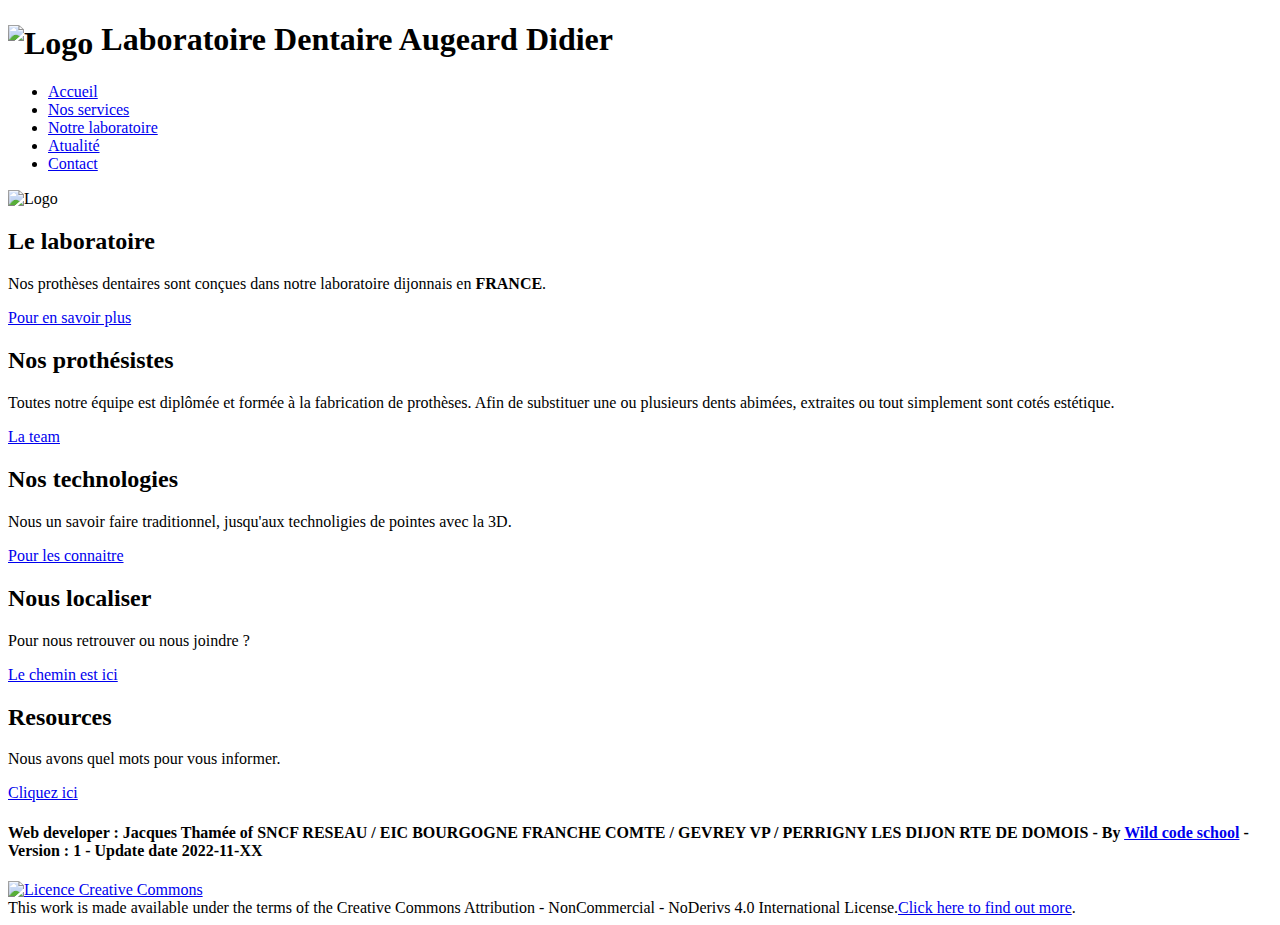
==== index.html @ 4c421ecf "first page index" ====
<!DOCTYPE html>
<html dir="ltr" lang="fr">
<!-- Ouverture de la balise head // Contenu NON visible par les internautes -->

<head>
    <meta charset="utf-8" />
    <meta http-equiv="X-UA-Compatible" content="IE=edge">
    <meta name="viewport" content="width=device-width" initial-scale=1.0">
    <meta name="description" content="Une description de la page..." />
    <meta name="author" content="Jacques THAMEE">
    <meta name="copyright" content="© CC BY-NC-ND 4.0">
    <!-- Titre de la page -->
    <title>Page d'accueil du Laboratoire Dentaire Augeard Didier</title>
    <!-- importer le CSS -->
    <link href="style.css" rel="stylesheet" type="text/css" />
    <link rel="icon" type="image/x-icon" href="./image/favicon.ico">



</head>

<body>
    <header>



        <div class="page">

            <div class="header">
                <h1 class="header-title"><img style="vertical-align: middle" src="./image/iconedentaire.svg" alt="Logo"
                        width="40" /> Laboratoire Dentaire Augeard Didier</h1>
                <div id="menu-button" class="close"></div>
            </div>
            <nav id="menu">

                <ul class="ulheader">
                    <li class="liheader"><a href="index.html">Accueil</a></li>
                    <li class="liheader"><a href="services.html">Nos services</a></li>
                    <li class="liheader"><a href="laboratoire.html">Notre laboratoire</a></li>
                    <li class="liheader"><a href="actu.html">Atualité</a></li>
                    <li class="liheader"><a href="contact.html">Contact</a></li>
                </ul>
        </div>

        </nav>

        <img class="imgheader" style="vertical-align: middle" src="./image/dentier360.gif" alt="Logo"
        width="400" />
    </header>

<section>

    <div class="container">
        <!--Boite : début-->
        <div class="box">
            <span></span>
            <div class="content">
                <h2>Le laboratoire</h2>
                <p>Nos prothèses dentaires sont conçues dans notre laboratoire dijonnais en <strong>FRANCE</strong>.
                </p>
                <a href="#">Pour en savoir plus</a>
            </div>
        </div>
        <!--Boite : fin-->

        <!--Boite : début-->

        <div class="box">
            <span></span>
            <div class="content">
                <h2>Nos prothésistes</h2>
                <p>Toutes notre équipe est diplômée et formée à la fabrication de prothèses. Afin de substituer une ou plusieurs dents abimées, extraites ou tout simplement sont cotés estétique. </p>
                <a href="#">La team</a>
            </div>
        </div>
        <!--Boite : fin-->

        <!--Boite : début-->
        <div class="box">
            <span></span>
            <div class="content">
                <h2>Nos technologies</h2>
                <p>Nous un savoir faire traditionnel, jusqu'aux technoligies de pointes avec la 3D.</p>
                <a href="#">Pour les connaitre</a>


            </div>
        </div>
        <!--Boite : début-->
        <div class="box">
            <span></span>
            <div class="content">
                <h2>Nous localiser</h2>
                <p>Pour nous retrouver ou nous joindre ?</p>
                <a href="#">Le chemin est ici</a>
            </div>
        </div>
        <!--Boite : fin-->

        <!--Boite : début-->
        <div class="box">
            <span></span>
            <div class="content">
                <h2>Resources</h2>
                <p>Nous avons quel mots pour vous informer.</p>
                <a href="#">Cliquez ici</a>
            </div>
        </div>
        <!--Boite : fin-->

    </section>

        <!-- Pied de page -->
        <footer>
            <h4>Web developer : Jacques Thamée of SNCF RESEAU / EIC BOURGOGNE FRANCHE COMTE / GEVREY VP / PERRIGNY LES
                DIJON
                RTE DE DOMOIS - By <a class="link" href="https://www.wildcodeschool.com/" target="_blank"
                    title="Nouvelle fenêtre">Wild code school</a> - Version : 1 - Update date 2022-11-XX</h4>

            <a rel="license" href="http://creativecommons.org/licenses/by-nc-nd/4.0/"><img
                    alt="Licence Creative Commons" style="border-width:0" width="40"
                    src="https://i.creativecommons.org/l/by-nc-nd/4.0/88x31.png" /></a><br>This work is made available
            under
            the terms of the Creative Commons Attribution - NonCommercial - NoDerivs 4.0 International License.<a
                class="link" linrel="license" href="http://creativecommons.org/licenses/by-nc-nd/4.0/" target="_blank"
                title="Nouvelle fenêtre">Click here to find out more</a>.
        </footer>

        <script src="script.js"></script>

</body>

</html>
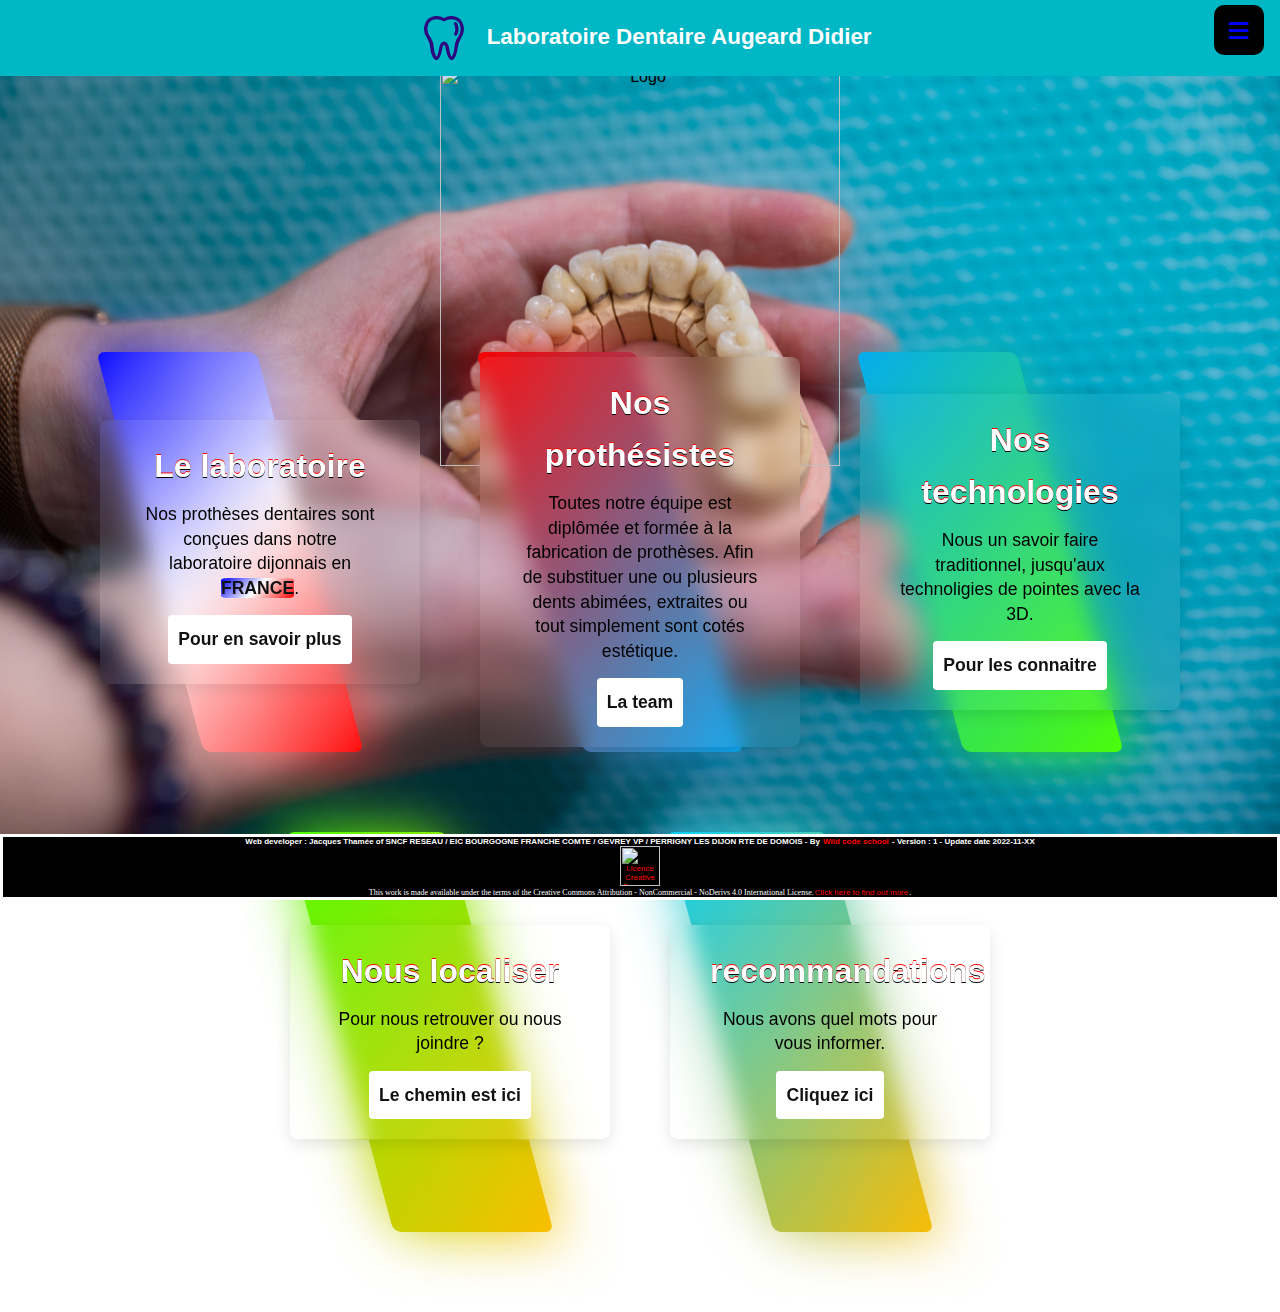
==== commit 145f5966: "202211301200" ====
--- a/index.html
+++ b/index.html
@@ -1,12 +1,11 @@
-<!DOCTYPE html>
 <html dir="ltr" lang="fr">
 <!-- Ouverture de la balise head // Contenu NON visible par les internautes -->
 
 <head>
     <meta charset="utf-8" />
     <meta http-equiv="X-UA-Compatible" content="IE=edge">
-    <meta name="viewport" content="width=device-width" initial-scale=1.0">
-    <meta name="description" content="Une description de la page..." />
+    <meta name="viewport" content="width=device-width initial-scale=1.0">
+    <meta name="description" content="Le laboratoire Dentaire Augeard Didier vous souhaite la bienvenue" />
     <meta name="author" content="Jacques THAMEE">
     <meta name="copyright" content="© CC BY-NC-ND 4.0">
     <!-- Titre de la page -->
@@ -19,7 +18,7 @@
 
 </head>
 
-<body>
+<body class="bodyindex">
     <header>
 
 
@@ -35,98 +34,100 @@
 
                 <ul class="ulheader">
                     <li class="liheader"><a href="index.html">Accueil</a></li>
-                    <li class="liheader"><a href="services.html">Nos services</a></li>
                     <li class="liheader"><a href="laboratoire.html">Notre laboratoire</a></li>
-                    <li class="liheader"><a href="actu.html">Atualité</a></li>
-                    <li class="liheader"><a href="contact.html">Contact</a></li>
+                    <li class="liheader"><a href="team.html">Notre équipe</a></li>
+                    <li class="liheader"><a href="technologies.html">Nos technologies</a></li>
+                    <li class="liheader"><a href="localiser.html">Nos localiser</a></li>
+                    <li class="liheader"><a href="recommandations.html">Nos recommandations</a></li>
                 </ul>
         </div>
 
         </nav>
 
-        <img class="imgheader" style="vertical-align: middle" src="./image/dentier360.gif" alt="Logo"
-        width="400" />
+        <img class="imgheader" style="vertical-align: middle" src="./image/dentier360.gif" alt="Logo" width="400" />
     </header>
 
-<section>
+    <section>
 
-    <div class="container">
-        <!--Boite : début-->
-        <div class="box">
-            <span></span>
-            <div class="content">
-                <h2>Le laboratoire</h2>
-                <p>Nos prothèses dentaires sont conçues dans notre laboratoire dijonnais en <strong>FRANCE</strong>.
-                </p>
-                <a href="#">Pour en savoir plus</a>
+        <div class="container">
+            <!--Boite : début-->
+            <div class="box">
+                <span></span>
+                <div class="content">
+                    <h2>Le laboratoire</h2>
+                    <p>Nos prothèses dentaires sont conçues dans notre laboratoire dijonnais en <strong>FRANCE</strong>.
+                    </p>
+                    <a href="laboratoire.html">Pour en savoir plus</a>
+                </div>
             </div>
-        </div>
-        <!--Boite : fin-->
+            <!--Boite : fin-->
 
-        <!--Boite : début-->
+            <!--Boite : début-->
 
-        <div class="box">
-            <span></span>
-            <div class="content">
-                <h2>Nos prothésistes</h2>
-                <p>Toutes notre équipe est diplômée et formée à la fabrication de prothèses. Afin de substituer une ou plusieurs dents abimées, extraites ou tout simplement sont cotés estétique. </p>
-                <a href="#">La team</a>
+            <div class="box">
+                <span></span>
+                <div class="content">
+                    <h2>Nos prothésistes</h2>
+                    <p>Toutes notre équipe est diplômée et formée à la fabrication de prothèses. Afin de substituer une
+                        ou plusieurs dents abimées, extraites ou tout simplement sont cotés estétique. </p>
+                    <a href="team.html">La team</a>
+                </div>
             </div>
-        </div>
-        <!--Boite : fin-->
+            <!--Boite : fin-->
 
-        <!--Boite : début-->
-        <div class="box">
-            <span></span>
-            <div class="content">
-                <h2>Nos technologies</h2>
-                <p>Nous un savoir faire traditionnel, jusqu'aux technoligies de pointes avec la 3D.</p>
-                <a href="#">Pour les connaitre</a>
+            <!--Boite : début-->
+            <div class="box">
+                <span></span>
+                <div class="content">
+                    <h2>Nos technologies</h2>
+                    <p>Nous un savoir faire traditionnel, jusqu'aux technoligies de pointes avec la 3D.</p>
+                    <a href="technologies.html">Pour les connaitre</a>
 
 
+                </div>
             </div>
-        </div>
-        <!--Boite : début-->
-        <div class="box">
-            <span></span>
-            <div class="content">
-                <h2>Nous localiser</h2>
-                <p>Pour nous retrouver ou nous joindre ?</p>
-                <a href="#">Le chemin est ici</a>
+            <!--Boite : début-->
+            <div class="box">
+                <span></span>
+                <div class="content">
+                    <h2>Nous localiser</h2>
+                    <p>Pour nous retrouver ou nous joindre ?</p>
+                    <a href="localiser.html">Le chemin est ici</a>
+                </div>
             </div>
-        </div>
-        <!--Boite : fin-->
+            <!--Boite : fin-->
 
-        <!--Boite : début-->
-        <div class="box">
-            <span></span>
-            <div class="content">
-                <h2>Resources</h2>
-                <p>Nous avons quel mots pour vous informer.</p>
-                <a href="#">Cliquez ici</a>
+            <!--Boite : début-->
+            <div class="box">
+                <span></span>
+                <div class="content">
+                    <h2>recommandations</h2>
+                    <p>Nous avons quel mots pour vous informer.</p>
+                    <a href="recommandations.html">Cliquez ici</a>
+                </div>
             </div>
-        </div>
-        <!--Boite : fin-->
+            <!--Boite : fin-->
 
     </section>
 
-        <!-- Pied de page -->
-        <footer>
-            <h4>Web developer : Jacques Thamée of SNCF RESEAU / EIC BOURGOGNE FRANCHE COMTE / GEVREY VP / PERRIGNY LES
-                DIJON
-                RTE DE DOMOIS - By <a class="link" href="https://www.wildcodeschool.com/" target="_blank"
-                    title="Nouvelle fenêtre">Wild code school</a> - Version : 1 - Update date 2022-11-XX</h4>
+    <!-- Pied de page -->
+    <footer>
+        
+        <h4>Web developer : Jacques Thamée of SNCF RESEAU / EIC BOURGOGNE FRANCHE COMTE / GEVREY VP / PERRIGNY LES
+            DIJON
+            RTE DE DOMOIS - By <a class="link" href="https://www.wildcodeschool.com/" target="_blank"
+                title="Nouvelle fenêtre">Wild code school</a> - Version : 1 - Update date 2022-11-XX</h4>
 
-            <a rel="license" href="http://creativecommons.org/licenses/by-nc-nd/4.0/"><img
-                    alt="Licence Creative Commons" style="border-width:0" width="40"
-                    src="https://i.creativecommons.org/l/by-nc-nd/4.0/88x31.png" /></a><br>This work is made available
-            under
-            the terms of the Creative Commons Attribution - NonCommercial - NoDerivs 4.0 International License.<a
-                class="link" linrel="license" href="http://creativecommons.org/licenses/by-nc-nd/4.0/" target="_blank"
-                title="Nouvelle fenêtre">Click here to find out more</a>.
-        </footer>
+        <a rel="license" href="http://creativecommons.org/licenses/by-nc-nd/4.0/"><img alt="Licence Creative Commons"
+                style="border-width:0" width="40"
+                src="https://i.creativecommons.org/l/by-nc-nd/4.0/88x31.png" /></a><br>This work is made available
+        under
+        the terms of the Creative Commons Attribution - NonCommercial - NoDerivs 4.0 International License.<a
+            class="link" linrel="license" href="http://creativecommons.org/licenses/by-nc-nd/4.0/" target="_blank"
+            title="Nouvelle fenêtre">Click here to find out more</a>.
+    </footer>
 
-        <script src="script.js"></script>
+    <script src="script.js"></script>
 
 </body>
 
--- a/style.css
+++ b/style.css
@@ -0,0 +1,1163 @@
+@import url('https://fonts.google.com/specimen/Anybody/about?preview.text=%C3%A9%C3%A8@%C3%A0%C3%AE%C3%AF&preview.text_type=custom');
+
+
+* {
+  margin: 0;
+
+  text-decoration: none;
+  list-style: none;
+  box-sizing: border-box;
+
+  font-family: 'Anybody', sans-serif;
+  text-align: center;
+  position: relative;
+}
+
+/* Variables*/
+:root {
+  --menue: #00b7c5;
+  --ligne: blue;
+  --dark: #112211;
+  --shadow-color: #226655;
+  --texte: #ffffff;
+}
+
+body {
+  display: flex;
+  flex-wrap: wrap;
+  
+}
+
+.bodyindex {
+  margin: 0;
+  padding: 0;
+  background: url(./image/premier.jpg) no-repeat center fixed;
+  -webkit-background-size: cover;
+  /* pour anciens Chrome et Safari */
+  background-size: cover;
+  /* version standardisée */
+}
+
+.bodyteam {
+  margin: 0;
+  padding: 0;
+  background: url(./image/groupe.jpg) no-repeat center fixed;
+  -webkit-background-size: cover;
+  /* pour anciens Chrome et Safari */
+  background-size: cover;
+  /* version standardisée */
+}
+
+.bodylabo {
+  margin: 0;
+  padding: 0;
+  background: url(./image/img7.jpg) no-repeat center fixed;
+  -webkit-background-size: cover;
+  /* pour anciens Chrome et Safari */
+  background-size: cover;
+  /* version standardisée */
+}
+
+.bodyloc {
+  margin: 0;
+  padding: 0;
+  background: url(./image/bat.png) no-repeat center fixed;
+  -webkit-background-size: cover;
+  /* pour anciens Chrome et Safari */
+  background-size: cover;
+  /* version standardisée */
+  align-items: center;
+    justify-content: center;
+}
+
+
+
+
+header {
+  height: 17rem;
+  width: 2000px;
+}
+
+
+.imgheader {
+  position: center;
+  top: 50px;
+}
+
+.socialnetwork {
+  margin: 20px;
+  padding: 0;
+  position: center;
+  display: flex;
+}
+
+/*menue hamgurguer*/
+.header {
+  padding: 0 2rem;
+  position: fixed;
+  width: 100%;
+  background: var(--menue);
+  box-sizing: border-box;
+  border-bottom: 0px solid var(--menue);
+  color: var(--texte);
+  background-size: cover;
+  vertical-align: baseline;
+  z-index: 1;
+}
+
+
+
+/*menue hamgurguer : marge du logo*/
+header img {
+  margin: 1rem;
+}
+
+/*pour le h1*/
+.header-title {
+  line-height: 2rem;
+  font-size: 1.4rem;
+}
+
+/*Menu déroulant*/
+.liheader {
+  height: 2.5rem;
+  /*hauteur de ligne */
+  line-height: 2rem;
+  padding: 0 1rem;
+  border-bottom: 0.1rem solid var(--ligne);
+  /*lignes*/
+  width: 15rem;
+  background: linear-gradient(315deg, rgba(101, 0, 94, 1) 3%, rgba(60, 132, 206, 1) 38%, rgba(48, 238, 226, 1) 68%, rgba(255, 25, 25, 1) 98%);
+  border-radius: 100px;
+}
+
+#menu-button {
+  position: absolute;
+  top: 0.3rem;
+  right: 1rem;
+  width: 50px;
+  height: 50px;
+  overflow: hidden;
+  background: var(--menue);
+  color: red;
+  line-height: 50px;
+  text-align: center;
+  font-size: 40px;
+  cursor: pointer;
+  transition: all .5s;
+  background: #000;
+  border-radius: 10px;
+  z-index: 99999;
+}
+
+#menu-button::after {
+  content: 'X';
+}
+
+#menu-button.close {
+  color: blue;
+  background: #000;
+  z-index: 99999;
+}
+
+#menu-button.close::after {
+  content: '≡';
+}
+
+#menu {
+  transition: transform .5s;
+  position: absolute;
+  width: 100%;
+  max-width: 480px;
+  transform: translateY(-300px);
+  position: fixed;
+  z-index: 999999;
+}
+
+#menu.show-menu {
+  transform: translateY(5px);
+}
+
+/*Fin du menue*/
+
+
+
+h2 {
+  color: white;
+  text-shadow: 0 1px 0 black, 0 -1px 0 red;
+}
+
+h3 {
+  color: var(--texte);
+}
+
+p {
+  color: var(--texte);
+}
+
+li {
+  color: var(--texte);
+}
+
+a {
+  outline: none;
+  text-decoration: none;
+  padding: 2px 1px 0;
+}
+
+a:link {
+  color: red;
+}
+
+a:visited {
+  color: white;
+}
+
+a:focus,
+a:hover {
+  border-bottom: 1px solid;
+}
+
+a:active {
+  color: red;
+}
+
+strong {
+  background: linear-gradient(315deg, red, white, blue);
+  color: #111;
+  border-radius: 10%;
+}
+
+.imgprofil {
+  border-radius: 8px;
+}
+
+
+
+
+/*card*/
+.container {
+  display: flex;
+  /*réparti les cartes*/
+  justify-content: center;
+  align-items: center;
+  flex-wrap: wrap;
+  /*retour à la ligne auto*/
+  padding: 40px 0;
+}
+
+.containerteam {
+  display: flex;
+  /*réparti les cartes*/
+  justify-content: center;
+  align-items: center;
+  flex-wrap: wrap;
+  /*retour à la ligne auto*/
+  padding: 40px 0;
+}
+
+/* si mettre un contenu */
+.content {
+  position: absolute;
+  /* On remet le line-height à sa taille initial */
+  line-height: 1.625;
+  overflow: auto;
+}
+
+.container .box {
+  position: relative;
+  width: 320px;
+  height: 400px;
+  display: flex;
+  justify-content: center;
+  align-items: center;
+  margin: 40px 30px;
+  transition: 0.5s;
+}
+
+.containerteam .box {
+  position: relative;
+  width: 320px;
+  height: 400px;
+  display: flex;
+  justify-content: center;
+  align-items: center;
+  margin: 40px 30px;
+  transition: 0.5s;
+}
+
+.container .box::before {
+  content: ' ';
+  /*bord net*/
+  position: absolute;
+  top: 0;
+  left: 50px;
+  width: 50%;
+  height: 100%;
+  border-radius: 8px;
+  transform: skewX(15deg);
+  transition: 0.5s;
+}
+
+.containerteam .box::before {
+  content: ' ';
+  /*bord net*/
+  position: absolute;
+  top: 0;
+  left: 50px;
+  width: 50%;
+  height: 100%;
+  border-radius: 8px;
+  transform: skewX(15deg);
+  transition: 0.5s;
+}
+
+.container .box::after {
+  content: '';
+  position: absolute;
+  top: 0;
+  left: 50;
+  width: 50%;
+  height: 100%;
+  background: #fff;
+  border-radius: 8px;
+  transform: skewX(15deg);
+  transition: 0.5s;
+  filter: blur(30px);
+}
+
+.containerteam .box::after {
+  content: '';
+  position: absolute;
+  top: 0;
+  left: 50;
+  width: 50%;
+  height: 100%;
+  background: #fff;
+  border-radius: 8px;
+  transform: skewX(15deg);
+  transition: 0.5s;
+  filter: blur(30px);
+}
+
+.container .box:nth-child(1):before,
+.container .box:nth-child(1):after {
+  background: linear-gradient(315deg, red, white, blue)
+}
+
+.container .box:nth-child(2):before,
+.container .box:nth-child(2):after {
+  background: linear-gradient(315deg, #03a9f4, red)
+}
+
+.container .box:nth-child(3):before,
+.container .box:nth-child(3):after {
+  background: linear-gradient(315deg, #4dff03, #03a9f4)
+}
+
+.container .box:nth-child(4):before,
+.container .box:nth-child(4):after {
+  background: linear-gradient(315deg, #ffbc00, #4dff03)
+}
+
+.container .box:nth-child(5):before,
+.container .box:nth-child(5):after {
+  background: linear-gradient(315deg, #ffbc00, #00d0ff)
+}
+
+.container .box:nth-child(6):before,
+.container .box:nth-child(6):after {
+  background: linear-gradient(315deg, #4dff03, #00d0ff)
+}
+
+.container .box:nth-child(7):before,
+.container .box:nth-child(7):after {
+  background: linear-gradient(315deg, #4dff03, #00d0ff)
+}
+
+.containerteam .box:nth-child(1):before,
+.containerteam .box:nth-child(1):after {
+  background: linear-gradient(315deg, red, blue)
+}
+
+.containerteam .box:nth-child(2):before,
+.containerteam .box:nth-child(2):after {
+  background: linear-gradient(315deg, #03a9f4, red)
+}
+
+.containerteam .box:nth-child(3):before,
+.containerteam .box:nth-child(3):after {
+  background: linear-gradient(315deg, #4dff03, #03a9f4)
+}
+
+.containerteam .box:nth-child(4):before,
+.containerteam .box:nth-child(4):after {
+  background: linear-gradient(315deg, #ffbc00, #4dff03)
+}
+
+.containerteam .box:nth-child(5):before,
+.containerteam .box:nth-child(5):after {
+  background: linear-gradient(315deg, #ffbc00, #00d0ff)
+}
+
+.containerteam .box:nth-child(6):before,
+.containerteam .box:nth-child(6):after {
+  background: linear-gradient(315deg, #4dff03, #00d0ff)
+}
+
+.containerteam .box:nth-child(7):before,
+.containerteam .box:nth-child(7):after {
+  background: linear-gradient(315deg, #4dff03, #00d0ff)
+}
+
+.container .box span {
+  display: block;
+  position: absolute;
+  top: 0;
+  left: 0;
+  right: 0;
+  bottom: 0;
+  z-index: 5;
+  pointer-events: none;
+}
+
+.containerteam .box span {
+  display: block;
+  position: absolute;
+  top: 0;
+  left: 0;
+  right: 0;
+  bottom: 0;
+  z-index: 5;
+  pointer-events: none;
+}
+
+.container .box span::before {
+  content: '';
+  position: absolute;
+  top: 0;
+  left: 0;
+  width: 0;
+  height: 0;
+  border-radius: 8px;
+  background: rgba(255, 255, 255, 0.1);
+  backdrop-filter: blur(10px);
+  opacity: 0;
+  transition: 0.1s;
+  animation: animate 2s ease-in-out infinite;
+  box-shadow: 0 5px 15px rgba(0, 0, 0, 0.08)
+}
+
+.containerteam .box span::before {
+  content: '';
+  position: absolute;
+  top: 0;
+  left: 0;
+  width: 0;
+  height: 0;
+  border-radius: 8px;
+  background: rgba(255, 255, 255, 0.1);
+  backdrop-filter: blur(10px);
+  opacity: 0;
+  transition: 0.1s;
+  animation: animate 2s ease-in-out infinite;
+  box-shadow: 0 5px 15px rgba(0, 0, 0, 0.08)
+}
+
+.container .box:hover span::before {
+  top: -50px;
+  left: 50px;
+  width: 100px;
+  height: 100px;
+  opacity: 1;
+}
+
+.containerteam .box:hover span::before {
+  top: -50px;
+  left: 50px;
+  width: 100px;
+  height: 100px;
+  opacity: 1;
+}
+
+.container .box span::after {
+  content: '';
+  position: absolute;
+  bottom: 0;
+  right: 0;
+  width: 100%;
+  height: 100%;
+  border-radius: 8px;
+  background: rgba(255, 255, 255, 0.1);
+  backdrop-filter: blur(10px);
+  opacity: 0;
+  transition: 0.5s;
+  animation: animate 2s ease-in-out infinite;
+  box-shadow: 0 5px 15px rgba(0, 0, 0, 0.08);
+  animation-delay: -1s;
+}
+
+.containerteam .box span::after {
+  content: '';
+  position: absolute;
+  bottom: 0;
+  right: 0;
+  width: 100%;
+  height: 100%;
+  border-radius: 8px;
+  background: rgba(255, 255, 255, 0.1);
+  backdrop-filter: blur(10px);
+  opacity: 0;
+  transition: 0.5s;
+  animation: animate 2s ease-in-out infinite;
+  box-shadow: 0 5px 15px rgba(0, 0, 0, 0.08);
+  animation-delay: -1s;
+}
+
+.container .box:hover span:after {
+  bottom: -50px;
+  right: 50px;
+  width: 100px;
+  height: 100px;
+  opacity: 1;
+}
+
+.containerteam .box:hover span:after {
+  bottom: -50px;
+  right: 50px;
+  width: 100px;
+  height: 100px;
+  opacity: 1;
+}
+
+.container .box .content {
+  position: relative;
+  left: 0;
+  padding: 20px 40px;
+  background: rgba(255, 255, 255, 0.05);
+  backdrop-filter: blur(10px);
+  box-shadow: 0 5px 15px rgba(0, 0, 0, 0.1);
+  border-radius: 8px;
+  z-index: 1;
+  transform: 0.5s;
+  color: #fff;
+}
+
+.containerteam .box .content {
+  position: relative;
+  left: 0;
+  padding: 20px 40px;
+  background: rgba(255, 255, 255, 0.05);
+  backdrop-filter: blur(10px);
+  box-shadow: 0 5px 15px rgba(0, 0, 0, 0.1);
+  border-radius: 8px;
+  z-index: 1;
+  transform: 0.5s;
+  color: #fff;
+}
+
+.container .box:hover .content {
+  left: -25px;
+  padding: 60px 40px;
+}
+
+.containerteam .box:hover .content {
+  left: -25px;
+  padding: 60px 40px;
+}
+
+.container .box .content h2 {
+  font-size: 2em;
+  color: #fff;
+  margin-bottom: 10px;
+  text-shadow: 0 1px 0 black, 0 -1px 0 red;
+  /*bordure autour des lettres*/
+}
+
+.containerteam .box .content h2 {
+  font-size: 2em;
+  color: #fff;
+  margin-bottom: 10px;
+  text-shadow: 0 1px 0 black, 0 -1px 0 red;
+  /*bordure autour des lettres*/
+}
+
+.container .box .content p {
+  font-size: 1.1em;
+  color: black;
+  margin-bottom: 10px;
+  line-height: 1.4em;
+}
+
+.containerteam .box .content p {
+  font-size: 1.1em;
+  color: black;
+  margin-bottom: 10px;
+  line-height: 1.4em;
+}
+
+.container .box .content a {
+  display: inline-block;
+  font-size: 1.1em;
+  color: #111;
+  background: #fff;
+  padding: 10px;
+  border-radius: 4px;
+  text-decoration: none;
+  font-weight: 700;
+  margin-top: 5px;
+}
+
+.containerteam .box .content a {
+  display: inline-block;
+  font-size: 1.1em;
+  color: #111;
+  background: #fff;
+  padding: 10px;
+  border-radius: 4px;
+  text-decoration: none;
+  font-weight: 700;
+  margin-top: 5px;
+}
+
+.container .box .content a:hover {
+  background: #c1d9ff;
+  border: 1px solid #c1d9ff;
+  box-shadow: 0 1px 15px rgba(1, 1, 1, 0.2);
+}
+
+.containerteam .box .content a:hover {
+  background: #c1d9ff;
+  border: 1px solid #c1d9ff;
+  box-shadow: 0 1px 15px rgba(1, 1, 1, 0.2);
+}
+
+/*card fin*/
+/*carousel*/
+
+.containerlabo {
+  padding-top: 5%;
+  padding-bottom: 30%;
+  width: 320px;
+  height: 200%;
+  margin: 100px auto 0 auto;
+  perspective: 1000px;
+}
+
+.carousel {
+  position: absolute;
+  width: 100%;
+  height: 100%;
+  transform-style: preserve-3d;
+  animation: rotate360 30s infinite forwards linear;
+}
+
+.carousel__face {
+  position: absolute;
+  width: 300px;
+  height: 187px;
+  top: 20px;
+  left: 10px;
+  right: 10px;
+  background-size: cover;
+  display: flex;
+}
+
+.carousel__face1 {
+  position: absolute;
+  width: 300px;
+  height: 187px;
+  top: 20px;
+  left: 10px;
+  right: 10px;
+  background-size: cover;
+  display: flex;
+}
+
+span {
+  margin: auto;
+  font-size: 2rem;
+}
+
+.carousel__face:nth-child(1) {
+  background-image: url("./image/img1.jpg");
+  transform: rotateY(0deg) translateZ(430px);
+}
+
+.carousel__face:nth-child(2) {
+  background-image: url("./image/img2.jpg");
+  transform: rotateY(40deg) translateZ(430px);
+}
+
+.carousel__face:nth-child(3) {
+  background-image: url("./image/premier.jpg");
+  transform: rotateY(80deg) translateZ(430px);
+}
+
+.carousel__face:nth-child(4) {
+  background-image: url("./image/img4.jpg");
+  transform: rotateY(120deg) translateZ(430px);
+}
+
+.carousel__face:nth-child(5) {
+  background-image: url("./image/img5.jpg");
+  transform: rotateY(160deg) translateZ(430px);
+}
+
+.carousel__face:nth-child(6) {
+  background-image: url("./image/img6.jpg");
+  transform: rotateY(200deg) translateZ(430px);
+}
+
+.carousel__face:nth-child(7) {
+  background-image: url("./image/img7.jpg");
+  transform: rotateY(240deg) translateZ(430px);
+}
+
+.carousel__face:nth-child(8) {
+  background-image: url("./image/img8.jpg");
+  transform: rotateY(280deg) translateZ(430px);
+}
+
+/*
+.carousel__face:nth-child(9) {
+  background-image: url("./image/img9.jpg");
+  transform: rotateY(320deg) translateZ(430px);
+}
+*/
+
+.carousel__face1:nth-child(1) {
+  background-image: url("./image/tec.jpg");
+  transform: rotateY(0deg) translateZ(430px);
+}
+
+.carousel__face1:nth-child(2) {
+  background-image: url("./image/tec-2.jpg");
+  transform: rotateY(40deg) translateZ(430px);
+}
+
+.carousel__face1:nth-child(3) {
+  background-image: url("./image/tec-3.jpg");
+  transform: rotateY(80deg) translateZ(430px);
+}
+
+.carousel__face1:nth-child(4) {
+  background-image: url("./image/tec-4.jpg");
+  transform: rotateY(120deg) translateZ(430px);
+}
+
+.carousel__face1:nth-child(5) {
+  background-image: url("./image/video.gif");
+  transform: rotateY(160deg) translateZ(430px);
+}
+
+.carousel__face1:nth-child(6) {
+  background-image: url("./image/tec-2.jpg");
+  transform: rotateY(200deg) translateZ(430px);
+}
+
+.carousel__face1:nth-child(7) {
+  background-image: url("./image/tec-3.jpg");
+  transform: rotateY(240deg) translateZ(430px);
+}
+
+.carousel__face1:nth-child(8) {
+  background-image: url("./image/tec-4.jpg");
+  transform: rotateY(280deg) translateZ(430px);
+}
+
+.carousel__face1:nth-child(9) {
+  background-image: url("./image/tec.jpg");
+  transform: rotateY(320deg) translateZ(430px);
+}
+
+@keyframes rotate360 {
+  from {
+    transform: rotateY(0deg);
+  }
+
+  to {
+    transform: rotateY(-360deg);
+  }
+}
+
+*,
+*:before,
+*:after {
+  -webkit-box-sizing: border-box;
+  -moz-box-sizing: border-box;
+  box-sizing: border-box;
+}
+
+.clearfix:after {
+  visibility: hidden;
+  display: block;
+  font-size: 0;
+  content: " ";
+  clear: both;
+  height: 0;
+}
+
+.clearfix {
+  display: inline-block;
+}
+
+* html .clearfix {
+  height: 1%;
+}
+
+.clearfix {
+  display: block;
+}
+
+
+
+/*--Social --*/
+.basr-social-share {
+  display: flex;
+  justify-content: space-between;
+  margin: 2rem auto 10rem;
+  align-items: center;
+  justify-content: center;
+}
+
+.social ul {
+
+  list-style: none;
+  
+}
+
+.social ul li {
+
+  border: 5px solid var(--menue);
+  border-radius: 50%;
+  float: left;
+  width: 60px;
+  height: 60px;
+
+}
+
+@media only screen and (max-width: 480px) {
+  .social ul li {
+    border-width: 4px;
+    width: 45px;
+    height: 45px;
+  }
+}
+
+.social ul li:not(:last-child) {
+  margin-right: 10px;
+}
+
+.social ul li:before {
+  content: '';
+  border-radius: 50%;
+
+
+  display: block;
+  position: absolute;
+  top: 50%;
+  left: 50%;
+
+  width: 60px;
+  height: 60px;
+  opacity: 0.35;
+
+}
+
+@media only screen and (max-width: 480px) {
+  .social ul li:before {
+    width: 43px;
+    height: 43px;
+  }
+}
+
+.social ul li:hover {
+  border-color: red;
+
+}
+
+.social ul li:hover i {
+  color: blue;
+
+}
+
+.social ul li a {
+  border-radius: 50%;
+  display: block;
+  position: absolute;
+  top: -5px;
+  left: -5px;
+  width: 60px;
+  height: 60px;
+  line-height: 60px;
+}
+
+@media only screen and (max-width: 480px) {
+  .social ul li a {
+    background-size: cover;
+    top: -5px;
+    left: -5px;
+    width: 45px;
+    height: 45px;
+    line-height: 45px;
+  }
+}
+
+.social ul li a:before {
+  content: '';
+  background-image: url('https://img.picload.org/image/dcocwcga/border-social-hover.png');
+  border-radius: 50%;
+  display: block;
+  position: absolute;
+  top: 50%;
+  left: 50%;
+  width: 46px;
+  height: 45px;
+
+}
+
+@media only screen and (max-width: 480px) {
+  .social ul li a:before {
+    background-size: cover;
+    width: 30px;
+    height: 30px;
+  }
+}
+
+.social ul li a:after {
+  content: '';
+  background-image: url('https://img.picload.org/image/dcocwcgd/border-social.png');
+  border-radius: 50%;
+  display: block;
+  position: absolute;
+  top: 50%;
+  left: 50%;
+  width: 46px;
+  height: 45px;
+
+}
+
+@media only screen and (max-width: 480px) {
+  .social ul li a:after {
+    background-size: cover;
+    width: 30px;
+    height: 30px;
+  }
+}
+
+
+.social ul li a i {
+  animation: color-change 10s infinite;  
+  font-size: 23px;
+  font-weight: 900;
+  position: absolute;
+  top: 50%;
+  left: 50%;
+
+  transform: translate(-50%, -50%);
+
+
+}
+
+
+
+@keyframes color-change {
+  0% { color: red; }
+  20% { color: #f6ff00; }
+  40% { color: rgb(26, 255, 0); }
+  60% { color: rgb(0, 234, 255); }
+  80% { color: rgb(0, 4, 255); }
+  100% { color: rgb(255, 0, 242); }
+}
+
+
+
+.social ul li a i.fa-envelope {
+  font-size: 14px;
+  top: 48%;
+}
+
+.k2t-footer.dark-style .social li a,
+.dark-style .social li a {
+  color: #fff;
+}
+
+.k2t-footer.dark-style .social li a:hover,
+.dark-style .social li a:hover {
+  color: #fff;
+}
+
+.basr-social-share.social li:hover a {
+  color: #898989;
+}
+
+.basr-social-share.social li a {
+  border-width: 0;
+  color: #cccccc;
+}
+
+.basr-social-share.social li a:hover {
+  color: #898989;
+}
+
+.basr-social-share.social li a span {
+  display: none;
+}
+
+
+
+
+
+
+
+
+/*footer*/
+footer {
+  bottom: 0;
+  /* on le colle en bas */
+  position: fixed;
+  width: 100%;
+  font-family: Georgia, serif;
+  font-size: 50%;
+  color: #FFFFFF;
+  text-align: center;
+  border: solid;
+  background-color: black;
+  color: white
+}
+
+@import url('https://fonts.googleapis.com/css2?family=Roboto+Mono:wght@300&display=swap');
+
+.containerfooter {
+  justify-content: center;
+  width: 600px;
+  display: flex;
+  flex-wrap: wrap;
+  justify-content: space-around;
+}
+
+.containerfooter .btn {
+  position: relative;
+  width: 155px;
+  height: 55px;
+  margin: 20px;
+}
+
+.containerfooter .btn .afooter {
+  position: absolute;
+  top: 0;
+  left: 0;
+  width: 100%;
+  height: 100%;
+  display: flex;
+  justify-content: center;
+  align-items: center;
+  background: rgba(255, 255, 255, 0.05);
+  box-shadow: 0 15px 35px rgba(0, 0, 0, 0.2);
+  border-top: 1px solid rgba(255, 255, 255, 0.1);
+  border-bottom: 1px solid rgba(255, 255, 255, 0.1);
+  border-radius: 30px;
+  color: #fff;
+  z-index: 1;
+  font-size: 400;
+  font-weight: 300;
+  letter-spacing: 1px;
+  text-decoration: none;
+  overflow: hidden;
+  transition: 0.5s;
+  backdrop-filter: blur(15px);
+
+}
+
+.containerfooter .btn:hover .afooter {
+  letter-spacing: 3px;
+}
+
+.containerfooter .btn .afooter::before {
+  content: '';
+  position: absolute;
+  top: 0;
+  left: 0;
+  width: 50%;
+  height: 100%;
+  background: linear-gradient(to left, rgba(255, 255, 255, 0.15),
+      transparent);
+  transform: skewX(45deg) translateX(0);
+  transition: 0.5s;
+}
+
+.containerfooter .btn:hover .afooter::before {
+  transform: skewX(45deg) translateX(200%);
+}
+
+.containerfooter .btn::before {
+  content: '';
+  position: absolute;
+  left: 50%;
+  transform: translateX(-50%);
+  bottom: -5px;
+  width: 30px;
+  height: 10px;
+  background: #f00;
+  border-radius: 10px;
+  transition: 0.5s;
+  transition-delay: 0s;
+}
+
+.containerfooter .btn:hover::before {
+  bottom: 0;
+  height: 50%;
+  width: 80%;
+  border-radius: 30px;
+  transition-delay: 0.5s;
+}
+
+.containerfooter .btn::after {
+  content: '';
+  position: absolute;
+  left: 50%;
+  transform: translateX(-50%);
+  top: -5px;
+  width: 30px;
+  height: 10px;
+  background: #f00;
+  border-radius: 10px;
+  transition: 0.5s;
+  transition-delay: 0s;
+}
+
+.containerfooter .btn:hover::after {
+  top: 0;
+  height: 50%;
+  width: 80%;
+  border-radius: 30px;
+  transition-delay: 0.5s;
+}
+
+.containerfooter .btn:nth-child(1)::before,
+.containerfooter .btn:nth-child(1)::after {
+  background: #ff1f71;
+  box-shadow: 0 0 5px #ff1f71,
+    0 0 15px #ff1f71,
+    0 0 30px #ff1f71,
+    0 0 60px #ff1f71;
+}
+
+.containerfooter .btn:nth-child(2)::before,
+.containerfooter .btn:nth-child(2)::after {
+  background: #2bd2ff;
+  box-shadow: 0 0 5px #2bd2ff,
+    0 0 15px #2bd2ff,
+    0 0 30px #2bd2ff,
+    0 0 60px #2bd2ff;
+}
+
+.containerfooter .btn:nth-child(3)::before,
+.containerfooter .btn:nth-child(3)::after {
+  background: #1eff45;
+  box-shadow: 0 0 5px #1eff45,
+    0 0 15px #1eff45,
+    0 0 30px #1eff45,
+    0 0 60px #1eff45;
+}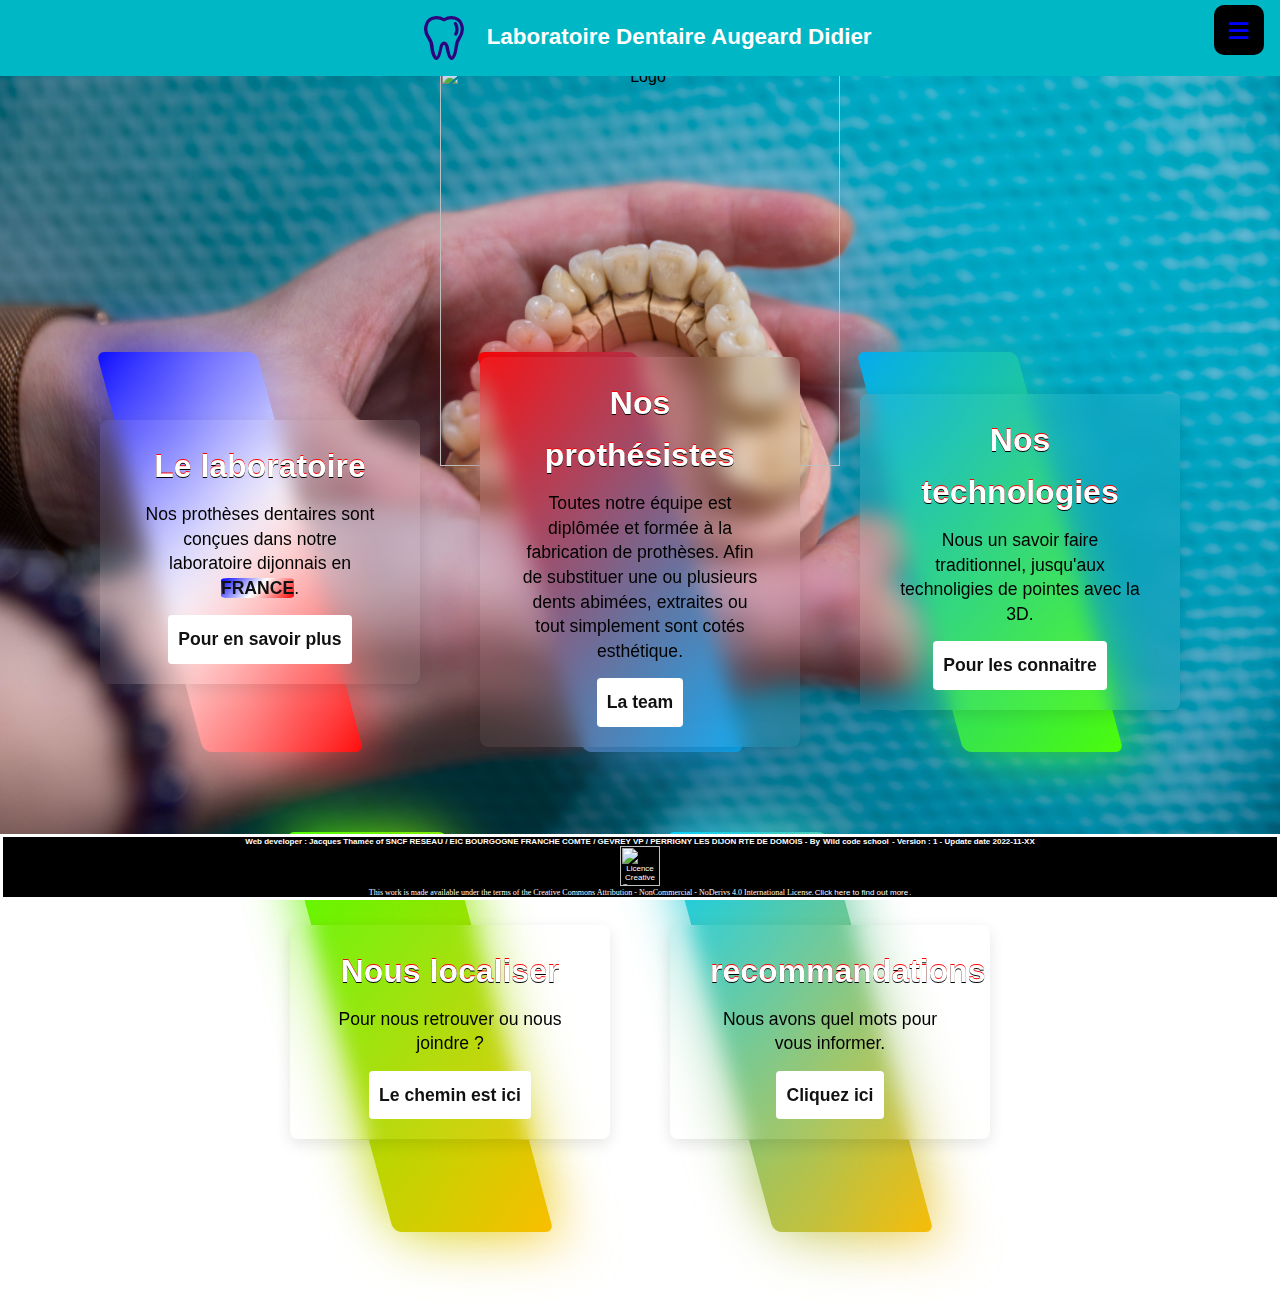
==== commit 904e2986: "fin de journée du 01 12 2022" ====
--- a/index.html
+++ b/index.html
@@ -69,7 +69,7 @@
                 <div class="content">
                     <h2>Nos prothésistes</h2>
                     <p>Toutes notre équipe est diplômée et formée à la fabrication de prothèses. Afin de substituer une
-                        ou plusieurs dents abimées, extraites ou tout simplement sont cotés estétique. </p>
+                        ou plusieurs dents abimées, extraites ou tout simplement sont cotés esthétique. </p>
                     <a href="team.html">La team</a>
                 </div>
             </div>
--- a/style.css
+++ b/style.css
@@ -25,7 +25,7 @@
 body {
   display: flex;
   flex-wrap: wrap;
-  
+
 }
 
 .bodyindex {
@@ -46,6 +46,9 @@
   /* pour anciens Chrome et Safari */
   background-size: cover;
   /* version standardisée */
+
+  margin: 0 0 10rem;
+
 }
 
 .bodylabo {
@@ -57,6 +60,17 @@
   background-size: cover;
   /* version standardisée */
 }
+
+.bodytec {
+  margin: 0;
+  padding: 0;
+  background: url(./image/img5.jpg) no-repeat center fixed;
+  -webkit-background-size: cover;
+  /* pour anciens Chrome et Safari */
+  background-size: cover;
+  /* version standardisée */
+}
+
 
 .bodyloc {
   margin: 0;
@@ -67,10 +81,19 @@
   background-size: cover;
   /* version standardisée */
   align-items: center;
-    justify-content: center;
-}
-
-
+  justify-content: center;
+}
+
+.bodyreco {
+  margin: 0;
+  padding: 0;
+  background: url(./image/premiersmall.jpg) no-repeat center fixed;
+  -webkit-background-size: cover;
+  /* pour anciens Chrome et Safari */
+  background-size: cover;
+  /* version standardisée */
+
+}
 
 
 header {
@@ -206,7 +229,7 @@
 }
 
 a:link {
-  color: red;
+  color: white;
 }
 
 a:visited {
@@ -824,7 +847,7 @@
 .social ul {
 
   list-style: none;
-  
+
 }
 
 .social ul li {
@@ -948,7 +971,7 @@
 
 
 .social ul li a i {
-  animation: color-change 10s infinite;  
+  animation: color-change 10s infinite;
   font-size: 23px;
   font-weight: 900;
   position: absolute;
@@ -963,12 +986,29 @@
 
 
 @keyframes color-change {
-  0% { color: red; }
-  20% { color: #f6ff00; }
-  40% { color: rgb(26, 255, 0); }
-  60% { color: rgb(0, 234, 255); }
-  80% { color: rgb(0, 4, 255); }
-  100% { color: rgb(255, 0, 242); }
+  0% {
+    color: red;
+  }
+
+  20% {
+    color: #f6ff00;
+  }
+
+  40% {
+    color: rgb(26, 255, 0);
+  }
+
+  60% {
+    color: rgb(0, 234, 255);
+  }
+
+  80% {
+    color: rgb(0, 4, 255);
+  }
+
+  100% {
+    color: rgb(255, 0, 242);
+  }
 }
 
 
@@ -1030,11 +1070,11 @@
 @import url('https://fonts.googleapis.com/css2?family=Roboto+Mono:wght@300&display=swap');
 
 .containerfooter {
-  justify-content: center;
   width: 600px;
   display: flex;
   flex-wrap: wrap;
-  justify-content: space-around;
+  margin-left: auto;
+  margin-right: auto;
 }
 
 .containerfooter .btn {
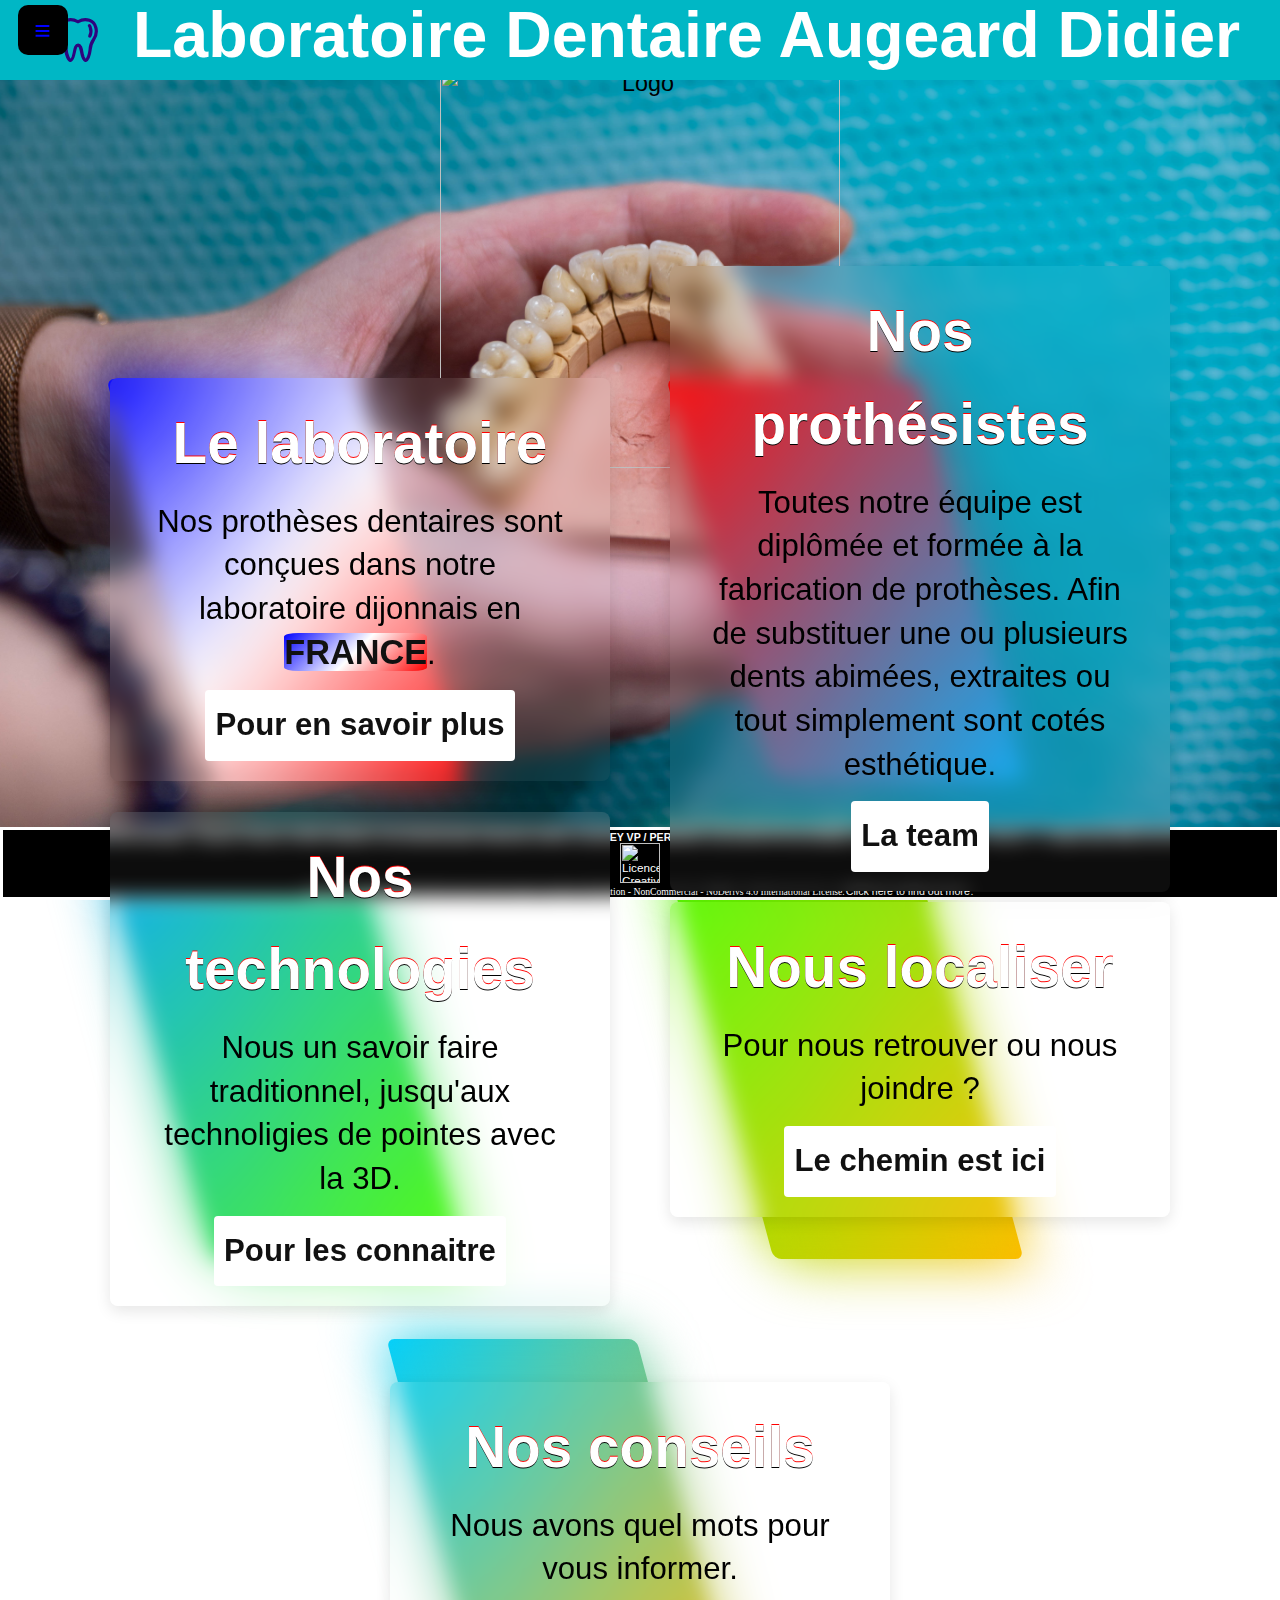
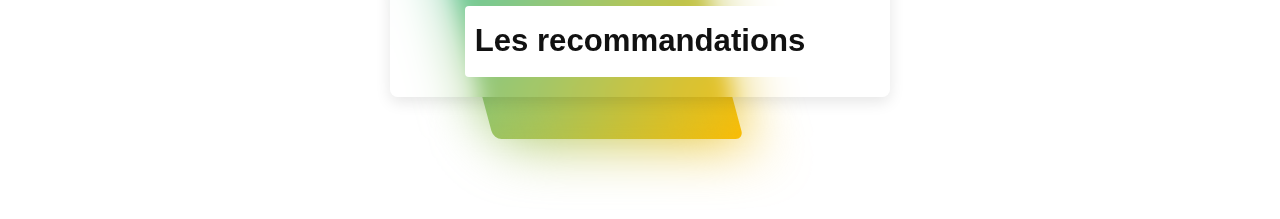
==== commit 8b1c8e6f: "051222" ====
--- a/index.html
+++ b/index.html
@@ -101,9 +101,9 @@
             <div class="box">
                 <span></span>
                 <div class="content">
-                    <h2>recommandations</h2>
+                    <h2>Nos conseils</h2>
                     <p>Nous avons quel mots pour vous informer.</p>
-                    <a href="recommandations.html">Cliquez ici</a>
+                    <a href="recommandations.html">Les recommandations</a>
                 </div>
             </div>
             <!--Boite : fin-->
--- a/style.css
+++ b/style.css
@@ -9,6 +9,7 @@
   box-sizing: border-box;
 
   font-family: 'Anybody', sans-serif;
+  font-size: 110%;
   text-align: center;
   position: relative;
 }
@@ -125,7 +126,7 @@
   color: var(--texte);
   background-size: cover;
   vertical-align: baseline;
-  z-index: 1;
+  z-index: 10;
 }
 
 
@@ -133,23 +134,25 @@
 /*menue hamgurguer : marge du logo*/
 header img {
   margin: 1rem;
+
 }
 
 /*pour le h1*/
 .header-title {
   line-height: 2rem;
-  font-size: 1.4rem;
+  font-size: 250%;
 }
 
 /*Menu déroulant*/
 .liheader {
-  height: 2.5rem;
-  /*hauteur de ligne */
+  top: 1rem; /*hauteur top du menue*/
+  left: 2rem;
+  height: 2.5rem; /*hauteur des cases*/
   line-height: 2rem;
-  padding: 0 1rem;
+  
   border-bottom: 0.1rem solid var(--ligne);
   /*lignes*/
-  width: 15rem;
+  width: 35rem; /*largeur des cases*/
   background: linear-gradient(315deg, rgba(101, 0, 94, 1) 3%, rgba(60, 132, 206, 1) 38%, rgba(48, 238, 226, 1) 68%, rgba(255, 25, 25, 1) 98%);
   border-radius: 100px;
 }
@@ -157,7 +160,7 @@
 #menu-button {
   position: absolute;
   top: 0.3rem;
-  right: 1rem;
+  left: 1rem;
   width: 50px;
   height: 50px;
   overflow: hidden;
@@ -165,7 +168,7 @@
   color: red;
   line-height: 50px;
   text-align: center;
-  font-size: 40px;
+  
   cursor: pointer;
   transition: all .5s;
   background: #000;
@@ -202,12 +205,15 @@
 }
 
 /*Fin du menue*/
-
+h1 {
+  font-size: 4000%;
+}
 
 
 h2 {
   color: white;
   text-shadow: 0 1px 0 black, 0 -1px 0 red;
+  font-size: 110%;
 }
 
 h3 {
@@ -216,6 +222,7 @@
 
 p {
   color: var(--texte);
+  font-size: 110%;
 }
 
 li {
@@ -289,7 +296,7 @@
 
 .container .box {
   position: relative;
-  width: 320px;
+  width: 500px;
   height: 400px;
   display: flex;
   justify-content: center;
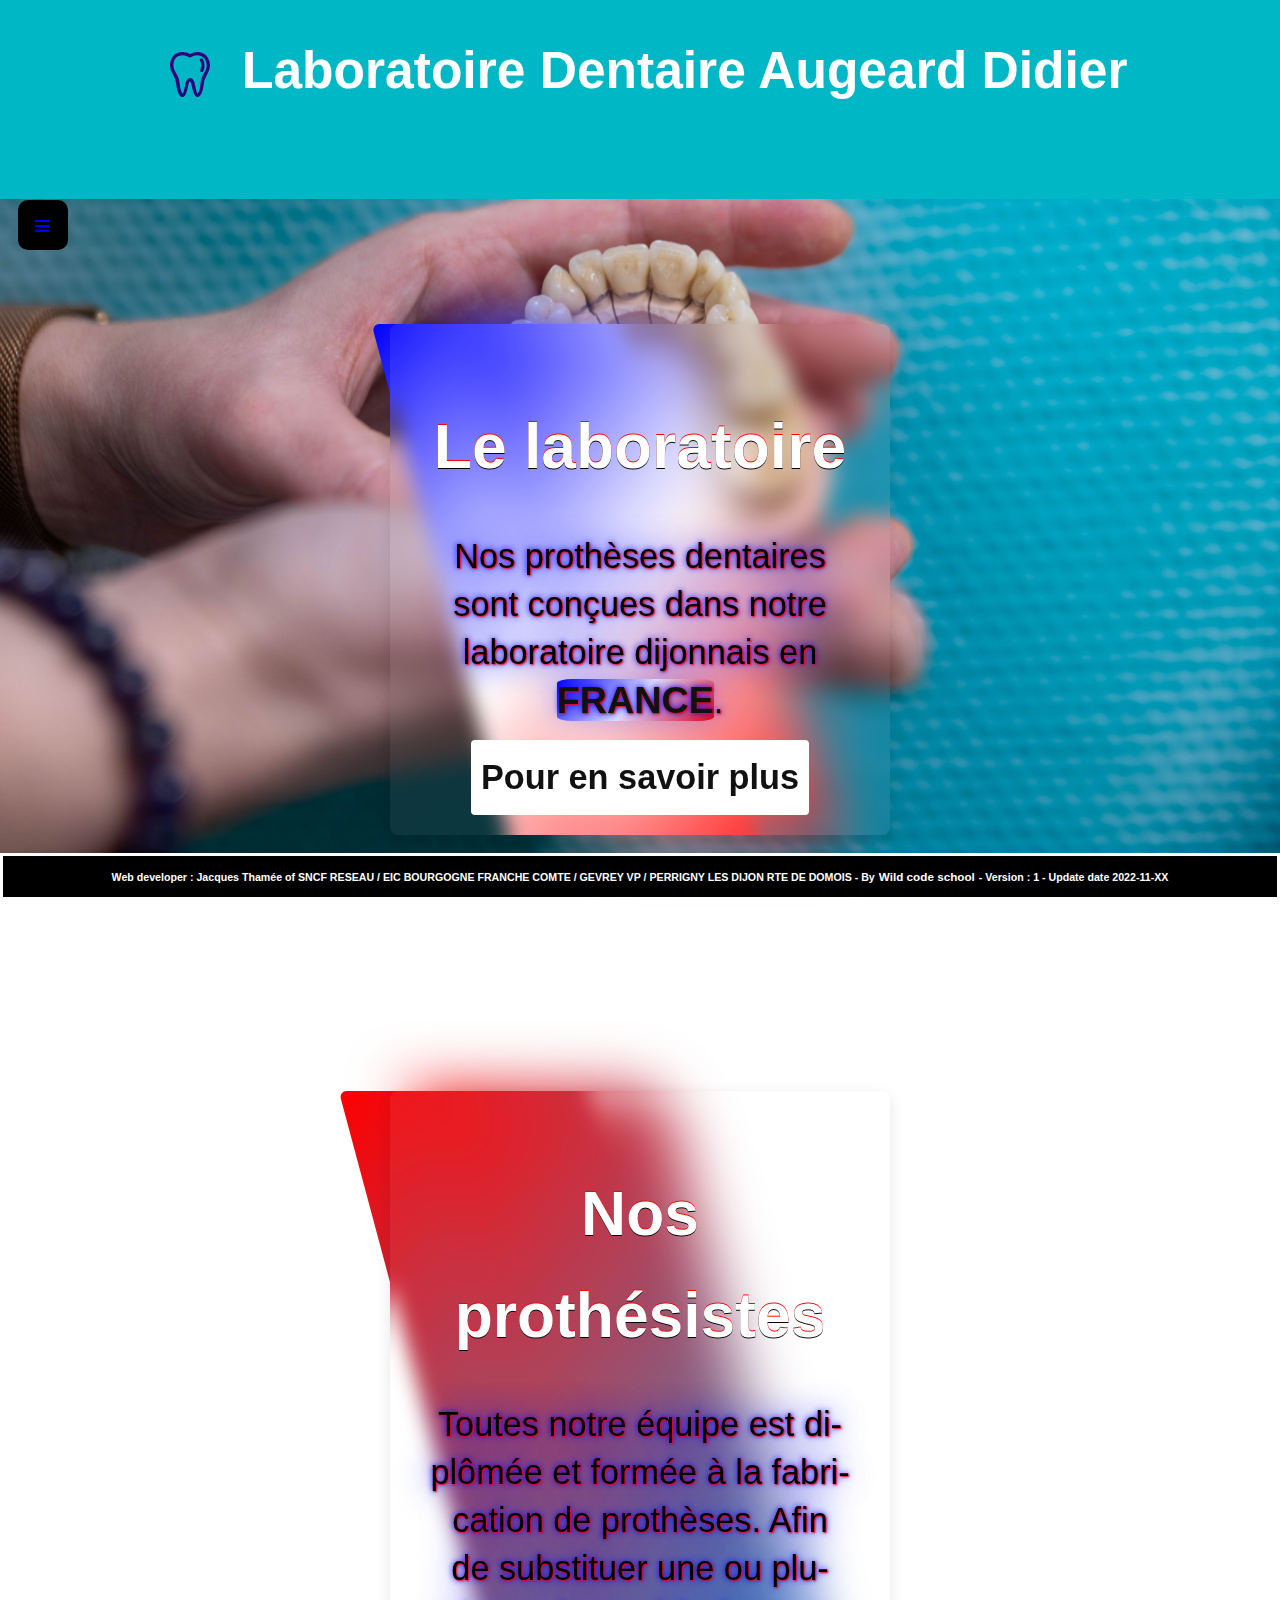
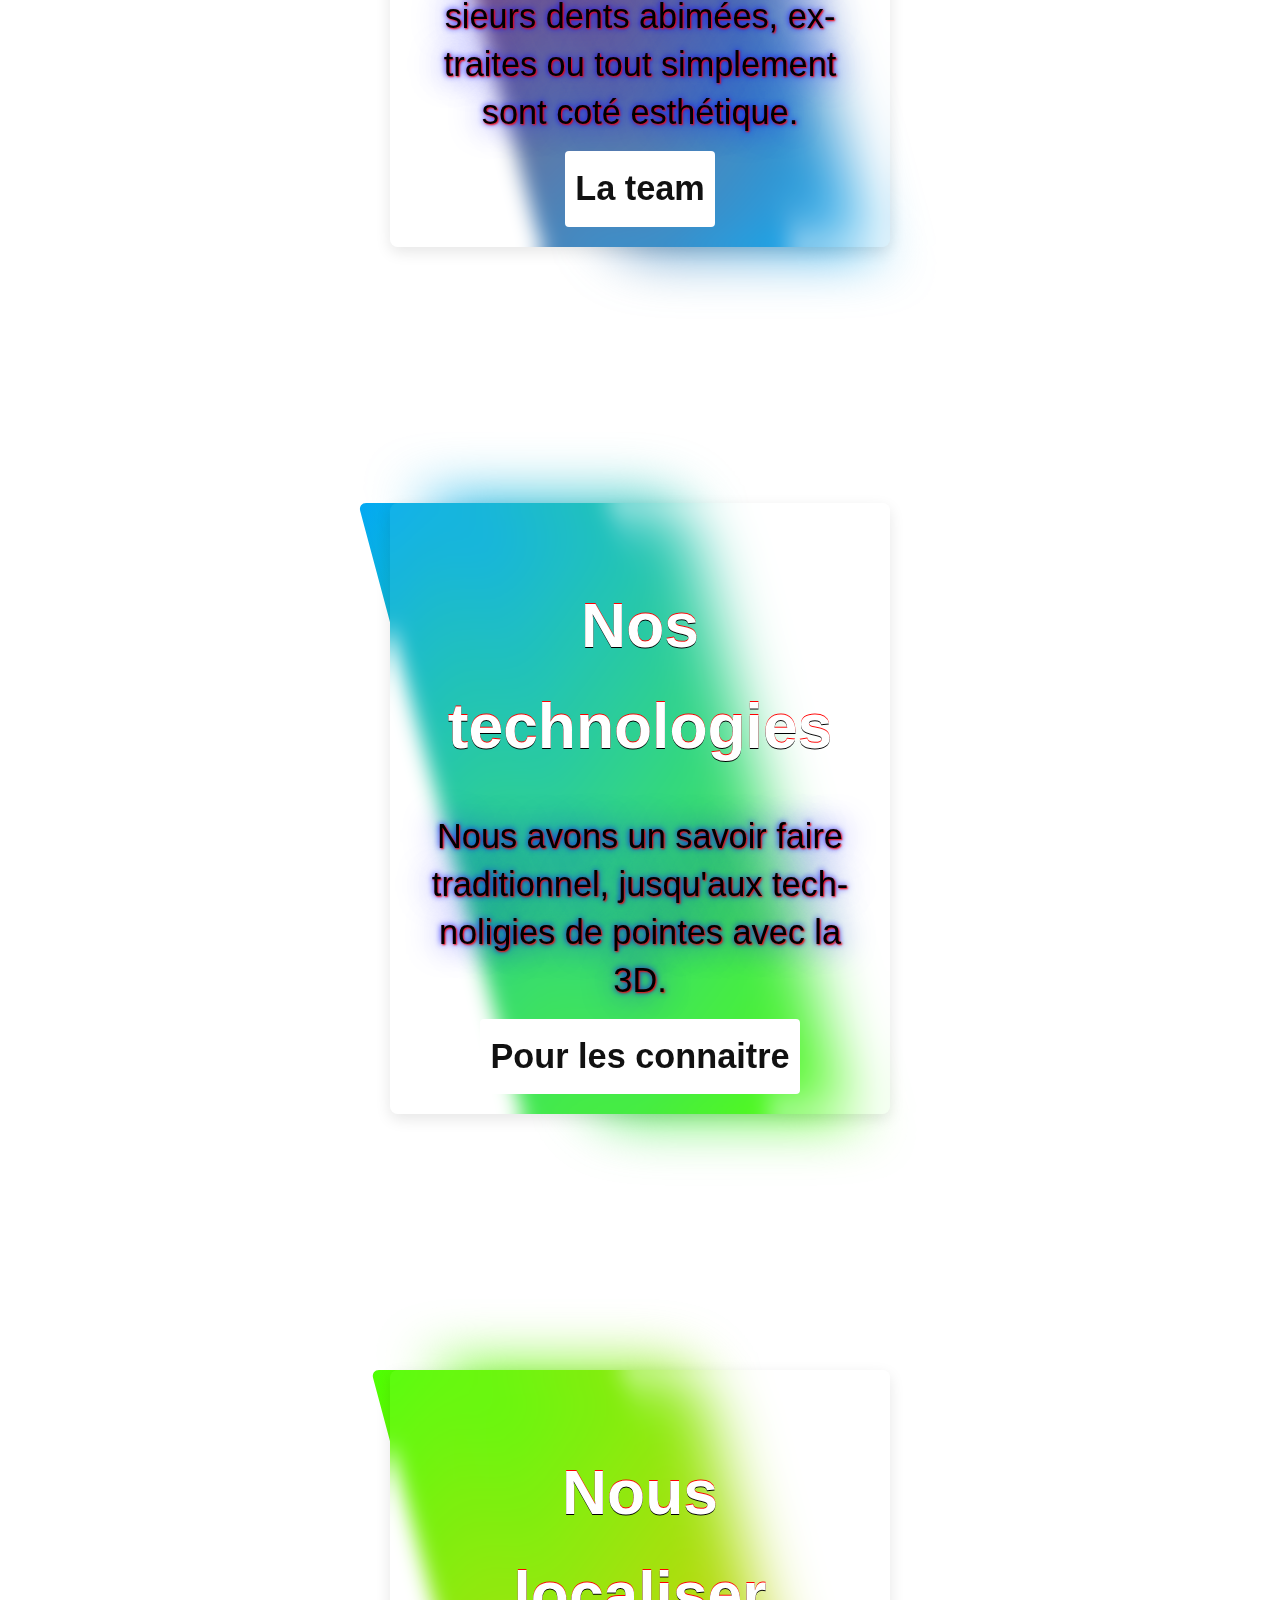
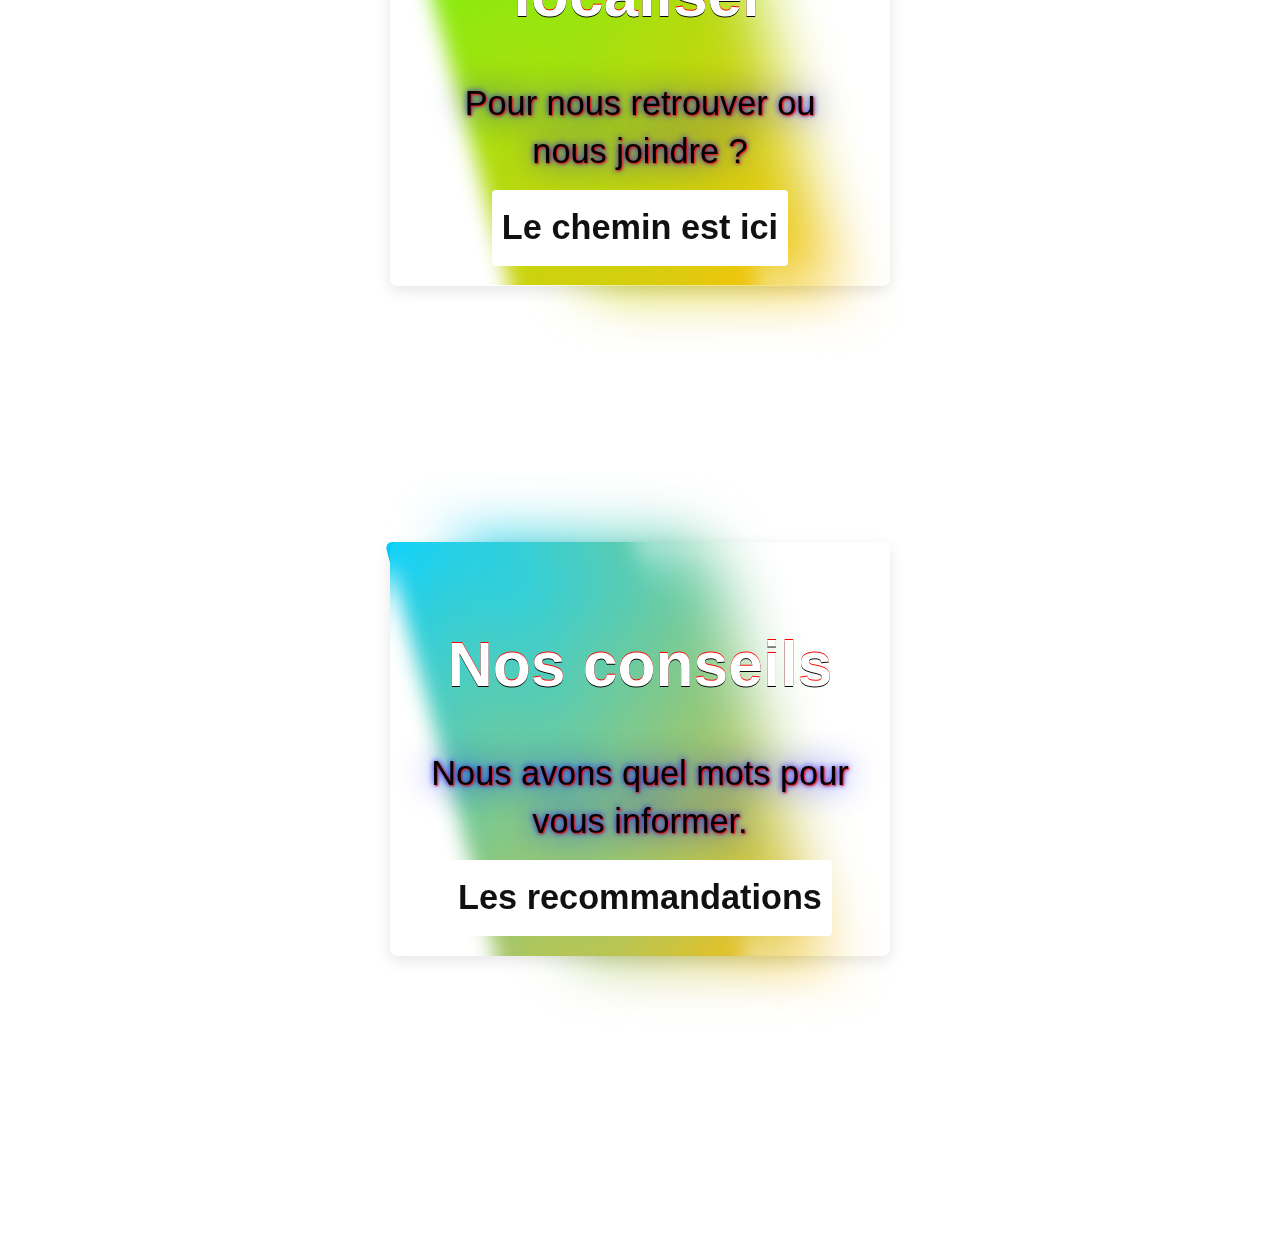
==== commit e7542b7a: "20221208" ====
--- a/index.html
+++ b/index.html
@@ -1,134 +1,95 @@
+<!DOCTYPE html>
 <html dir="ltr" lang="fr">
 <!-- Ouverture de la balise head // Contenu NON visible par les internautes -->
-
 <head>
-    <meta charset="utf-8" />
+    <meta charset="utf-8">
     <meta http-equiv="X-UA-Compatible" content="IE=edge">
     <meta name="viewport" content="width=device-width initial-scale=1.0">
-    <meta name="description" content="Le laboratoire Dentaire Augeard Didier vous souhaite la bienvenue" />
+    <meta name="description" content="Le laboratoire Dentaire Augeard Didier vous souhaite la bienvenue">
     <meta name="author" content="Jacques THAMEE">
     <meta name="copyright" content="© CC BY-NC-ND 4.0">
     <!-- Titre de la page -->
     <title>Page d'accueil du Laboratoire Dentaire Augeard Didier</title>
     <!-- importer le CSS -->
-    <link href="style.css" rel="stylesheet" type="text/css" />
+    <link href="style.css" rel="stylesheet" type="text/css">
     <link rel="icon" type="image/x-icon" href="./image/favicon.ico">
-
-
-
 </head>
-
 <body class="bodyindex">
     <header>
-
-
-
         <div class="page">
-
             <div class="header">
-                <h1 class="header-title"><img style="vertical-align: middle" src="./image/iconedentaire.svg" alt="Logo"
-                        width="40" /> Laboratoire Dentaire Augeard Didier</h1>
+                <h1 class="header-title"><img class="imglogo" style="vertical-align: middle" src="./image/iconedentaire.svg" alt="Logo" width="40"> Laboratoire Dentaire Augeard Didier</h1>
                 <div id="menu-button" class="close"></div>
             </div>
             <nav id="menu">
-
                 <ul class="ulheader">
                     <li class="liheader"><a href="index.html">Accueil</a></li>
                     <li class="liheader"><a href="laboratoire.html">Notre laboratoire</a></li>
                     <li class="liheader"><a href="team.html">Notre équipe</a></li>
                     <li class="liheader"><a href="technologies.html">Nos technologies</a></li>
-                    <li class="liheader"><a href="localiser.html">Nos localiser</a></li>
-                    <li class="liheader"><a href="recommandations.html">Nos recommandations</a></li>
-                </ul>
+                    <li class="liheader"><a href="localiser.html">Nous localiser</a></li>
+                    <li class="liheader"><a href="recommandations.html">Nos conseils</a></li>
+                </ul>        
+            </nav>     
         </div>
+    </header>
+    <main>
+        <section>
+            <br>
 
-        </nav>
-
-        <img class="imgheader" style="vertical-align: middle" src="./image/dentier360.gif" alt="Logo" width="400" />
-    </header>
-
-    <section>
-
-        <div class="container">
-            <!--Boite : début-->
-            <div class="box">
-                <span></span>
-                <div class="content">
-                    <h2>Le laboratoire</h2>
-                    <p>Nos prothèses dentaires sont conçues dans notre laboratoire dijonnais en <strong>FRANCE</strong>.
-                    </p>
-                    <a href="laboratoire.html">Pour en savoir plus</a>
+            <div class="container">
+                <!--Boite : début-->
+                <div class="box">
+                    <span></span>
+                    <div class="content">
+                        <h2>Le laboratoire</h2>
+                        <p>Nos prothèses dentaires sont conçues dans notre laboratoire dijonnais en <strong>FRANCE</strong>.</p>
+                        <a href="laboratoire.html">Pour en savoir plus</a>
+                    </div>
+                </div>
+                <!--Boite : début-->
+                <div class="box">
+                    <span></span>
+                    <div class="content">
+                       <h2>Nos prothésistes</h2>
+                        <p>Toutes notre équipe est diplômée et formée à la fabrication de prothèses. Afin de substituer une ou plusieurs dents abimées, extraites ou tout simplement sont coté esthétique.</p>
+                        <a href="team.html">La team</a>
+                    </div>
+                </div>
+                <!--Boite : début-->
+                <div class="box">
+                    <span></span>
+                    <div class="content">
+                        <h2>Nos technologies</h2>
+                        <p>Nous avons un savoir faire traditionnel, jusqu'aux technoligies de pointes avec la 3D.</p>
+                        <a href="technologies.html">Pour les connaitre</a>
+                    </div>
+                </div>
+                <!--Boite : début-->
+                <div class="box">
+                    <span></span>
+                    <div class="content">
+                        <h2>Nous localiser</h2>
+                        <p>Pour nous retrouver ou nous joindre ?</p>
+                        <a href="localiser.html">Le chemin est ici</a>
+                    </div>
+                </div>
+                <!--Boite : début-->
+                <div class="box">
+                    <span></span>
+                    <div class="content">
+                        <h2>Nos conseils</h2>
+                        <p>Nous avons quel mots pour vous informer.</p>
+                        <a href="recommandations.html">Les recommandations</a>
+                    </div>
                 </div>
             </div>
-            <!--Boite : fin-->
-
-            <!--Boite : début-->
-
-            <div class="box">
-                <span></span>
-                <div class="content">
-                    <h2>Nos prothésistes</h2>
-                    <p>Toutes notre équipe est diplômée et formée à la fabrication de prothèses. Afin de substituer une
-                        ou plusieurs dents abimées, extraites ou tout simplement sont cotés esthétique. </p>
-                    <a href="team.html">La team</a>
-                </div>
-            </div>
-            <!--Boite : fin-->
-
-            <!--Boite : début-->
-            <div class="box">
-                <span></span>
-                <div class="content">
-                    <h2>Nos technologies</h2>
-                    <p>Nous un savoir faire traditionnel, jusqu'aux technoligies de pointes avec la 3D.</p>
-                    <a href="technologies.html">Pour les connaitre</a>
-
-
-                </div>
-            </div>
-            <!--Boite : début-->
-            <div class="box">
-                <span></span>
-                <div class="content">
-                    <h2>Nous localiser</h2>
-                    <p>Pour nous retrouver ou nous joindre ?</p>
-                    <a href="localiser.html">Le chemin est ici</a>
-                </div>
-            </div>
-            <!--Boite : fin-->
-
-            <!--Boite : début-->
-            <div class="box">
-                <span></span>
-                <div class="content">
-                    <h2>Nos conseils</h2>
-                    <p>Nous avons quel mots pour vous informer.</p>
-                    <a href="recommandations.html">Les recommandations</a>
-                </div>
-            </div>
-            <!--Boite : fin-->
-
-    </section>
-
+        </section>
+    </main>
     <!-- Pied de page -->
-    <footer>
-        
-        <h4>Web developer : Jacques Thamée of SNCF RESEAU / EIC BOURGOGNE FRANCHE COMTE / GEVREY VP / PERRIGNY LES
-            DIJON
-            RTE DE DOMOIS - By <a class="link" href="https://www.wildcodeschool.com/" target="_blank"
-                title="Nouvelle fenêtre">Wild code school</a> - Version : 1 - Update date 2022-11-XX</h4>
-
-        <a rel="license" href="http://creativecommons.org/licenses/by-nc-nd/4.0/"><img alt="Licence Creative Commons"
-                style="border-width:0" width="40"
-                src="https://i.creativecommons.org/l/by-nc-nd/4.0/88x31.png" /></a><br>This work is made available
-        under
-        the terms of the Creative Commons Attribution - NonCommercial - NoDerivs 4.0 International License.<a
-            class="link" linrel="license" href="http://creativecommons.org/licenses/by-nc-nd/4.0/" target="_blank"
-            title="Nouvelle fenêtre">Click here to find out more</a>.
+    <footer>        
+        <h4>Web developer : Jacques Thamée of SNCF RESEAU / EIC BOURGOGNE FRANCHE COMTE / GEVREY VP / PERRIGNY LES DIJON RTE DE DOMOIS - By <a class="link" href="https://www.wildcodeschool.com/" target="_blank" title="Nouvelle fenêtre">Wild code school</a> - Version : 1 - Update date 2022-11-XX</h4>
     </footer>
-
     <script src="script.js"></script>
-
 </body>
-
 </html>--- a/style.css
+++ b/style.css
@@ -1,17 +1,17 @@
-@import url('https://fonts.google.com/specimen/Anybody/about?preview.text=%C3%A9%C3%A8@%C3%A0%C3%AE%C3%AF&preview.text_type=custom');
-
+@import url("https://fonts.google.com/specimen/Anybody/about?preview.text=%C3%A9%C3%A8@%C3%A0%C3%AE%C3%AF&preview.text_type=custom");
 
 * {
-  margin: 0;
-
   text-decoration: none;
   list-style: none;
   box-sizing: border-box;
 
-  font-family: 'Anybody', sans-serif;
+  font-family: "Anybody", sans-serif;
   font-size: 110%;
   text-align: center;
   position: relative;
+
+  -webkit-hyphens: auto;
+  hyphens: auto;
 }
 
 /* Variables*/
@@ -26,7 +26,6 @@
 body {
   display: flex;
   flex-wrap: wrap;
-
 }
 
 .bodyindex {
@@ -49,7 +48,6 @@
   /* version standardisée */
 
   margin: 0 0 10rem;
-
 }
 
 .bodylabo {
@@ -72,7 +70,6 @@
   /* version standardisée */
 }
 
-
 .bodyloc {
   margin: 0;
   padding: 0;
@@ -81,8 +78,9 @@
   /* pour anciens Chrome et Safari */
   background-size: cover;
   /* version standardisée */
-  align-items: center;
-  justify-content: center;
+  display: block;
+  margin-left: auto;
+  margin-right: auto;
 }
 
 .bodyreco {
@@ -93,15 +91,13 @@
   /* pour anciens Chrome et Safari */
   background-size: cover;
   /* version standardisée */
-
-}
-
+}
 
 header {
   height: 17rem;
-  width: 2000px;
-}
-
+  width: auto;
+  height: auto;
+}
 
 .imgheader {
   position: center;
@@ -114,14 +110,29 @@
   position: center;
   display: flex;
 }
+main {
+  padding: 10% 0;
+}
+section {
+  padding: 0.1% 0;
+}
+@media screen and (max-width: 1233px) {
+  section {
+    padding: 20% 0;
+  }
+}
+@media screen and (max-width: 908px) {
+  section {
+    padding: 80% 0;
+  }
+}
 
 /*menue hamgurguer*/
 .header {
-  padding: 0 2rem;
   position: fixed;
   width: 100%;
   background: var(--menue);
-  box-sizing: border-box;
+  /*box-sizing: border-box;*/
   border-bottom: 0px solid var(--menue);
   color: var(--texte);
   background-size: cover;
@@ -129,37 +140,54 @@
   z-index: 10;
 }
 
-
-
 /*menue hamgurguer : marge du logo*/
 header img {
   margin: 1rem;
-
 }
 
 /*pour le h1*/
 .header-title {
-  line-height: 2rem;
-  font-size: 250%;
+  font-size: 2em;
+}
+
+@media screen and (max-width: 1080px) {
+  .header-title {
+    font-size: start;
+    text-align: center;
+    font-size: 0.5em;
+  }
+  .liheader {
+    font-size: 0.5em;
+    height: 0.5rem;
+    width: 7rem; /*largeur des cases*/
+  }
+  .imglogo {
+    max-width: 10px;
+  }
 }
 
 /*Menu déroulant*/
 .liheader {
-  top: 1rem; /*hauteur top du menue*/
+  top: -1rem; /*hauteur top du menue*/
   left: 2rem;
   height: 2.5rem; /*hauteur des cases*/
   line-height: 2rem;
-  
+
   border-bottom: 0.1rem solid var(--ligne);
   /*lignes*/
-  width: 35rem; /*largeur des cases*/
-  background: linear-gradient(315deg, rgba(101, 0, 94, 1) 3%, rgba(60, 132, 206, 1) 38%, rgba(48, 238, 226, 1) 68%, rgba(255, 25, 25, 1) 98%);
+  max-width: 35rem; /*largeur des cases*/
+  background: linear-gradient(
+    315deg,
+    rgba(101, 0, 94, 1) 3%,
+    rgba(60, 132, 206, 1) 38%,
+    rgba(48, 238, 226, 1) 68%,
+    rgba(255, 25, 25, 1) 98%
+  );
   border-radius: 100px;
 }
 
 #menu-button {
-  position: absolute;
-  top: 0.3rem;
+  top: 2.9rem;
   left: 1rem;
   width: 50px;
   height: 50px;
@@ -168,16 +196,19 @@
   color: red;
   line-height: 50px;
   text-align: center;
-  
   cursor: pointer;
-  transition: all .5s;
+  transition: all 0.5s;
   background: #000;
   border-radius: 10px;
   z-index: 99999;
 }
-
+@media screen and (max-width: 1334){
+  #menu-button { 
+    top: 30.6rem;
+  }
+}
 #menu-button::after {
-  content: 'X';
+  content: "X";
 }
 
 #menu-button.close {
@@ -187,11 +218,11 @@
 }
 
 #menu-button.close::after {
-  content: '≡';
+  content: "≡";
 }
 
 #menu {
-  transition: transform .5s;
+  transition: transform 0.5s;
   position: absolute;
   width: 100%;
   max-width: 480px;
@@ -205,15 +236,10 @@
 }
 
 /*Fin du menue*/
-h1 {
-  font-size: 4000%;
-}
-
 
 h2 {
   color: white;
-  text-shadow: 0 1px 0 black, 0 -1px 0 red;
-  font-size: 110%;
+  text-shadow: 1px 1px 2px red, 0 0 1em blue, 0 0 0.2em blue;
 }
 
 h3 {
@@ -222,7 +248,8 @@
 
 p {
   color: var(--texte);
-  font-size: 110%;
+  text-align: center;
+  text-shadow: 1px 1px 2px red, 0 0 1em blue, 0 0 0.2em blue;
 }
 
 li {
@@ -260,12 +287,28 @@
 
 .imgprofil {
   border-radius: 8px;
-}
-
-
-
+  width: 50%;
+}
 
 /*card*/
+
+@media screen and (max-width: 400px) {
+  .containerteam{
+  font-size: 0.5em;
+  flex-direction: column;
+  }
+  .containerteam .box {
+    max-width: 300px; /*largeur du la box*/
+  }
+  .containe{
+    font-size: 0.5em;
+    flex-direction: column;
+    }
+    .container .box {
+      max-width: 300px; /*largeur du la box*/
+    }
+}
+
 .container {
   display: flex;
   /*réparti les cartes*/
@@ -296,28 +339,28 @@
 
 .container .box {
   position: relative;
-  width: 500px;
-  height: 400px;
+  width: 500px; /*largeur du la box*/
+  height: auto;
   display: flex;
   justify-content: center;
   align-items: center;
-  margin: 40px 30px;
+  margin: 10% 10%;
   transition: 0.5s;
 }
 
 .containerteam .box {
   position: relative;
-  width: 320px;
-  height: 400px;
+  width: 500px; /*largeur du la box*/
+  height: auto;
   display: flex;
   justify-content: center;
   align-items: center;
-  margin: 40px 30px;
+  margin: 10% 10%;
   transition: 0.5s;
 }
 
 .container .box::before {
-  content: ' ';
+  content: " ";
   /*bord net*/
   position: absolute;
   top: 0;
@@ -330,7 +373,7 @@
 }
 
 .containerteam .box::before {
-  content: ' ';
+  content: " ";
   /*bord net*/
   position: absolute;
   top: 0;
@@ -343,7 +386,7 @@
 }
 
 .container .box::after {
-  content: '';
+  content: "";
   position: absolute;
   top: 0;
   left: 50;
@@ -357,7 +400,7 @@
 }
 
 .containerteam .box::after {
-  content: '';
+  content: "";
   position: absolute;
   top: 0;
   left: 50;
@@ -372,72 +415,72 @@
 
 .container .box:nth-child(1):before,
 .container .box:nth-child(1):after {
-  background: linear-gradient(315deg, red, white, blue)
+  background: linear-gradient(315deg, red, white, blue);
 }
 
 .container .box:nth-child(2):before,
 .container .box:nth-child(2):after {
-  background: linear-gradient(315deg, #03a9f4, red)
+  background: linear-gradient(315deg, #03a9f4, red);
 }
 
 .container .box:nth-child(3):before,
 .container .box:nth-child(3):after {
-  background: linear-gradient(315deg, #4dff03, #03a9f4)
+  background: linear-gradient(315deg, #4dff03, #03a9f4);
 }
 
 .container .box:nth-child(4):before,
 .container .box:nth-child(4):after {
-  background: linear-gradient(315deg, #ffbc00, #4dff03)
+  background: linear-gradient(315deg, #ffbc00, #4dff03);
 }
 
 .container .box:nth-child(5):before,
 .container .box:nth-child(5):after {
-  background: linear-gradient(315deg, #ffbc00, #00d0ff)
+  background: linear-gradient(315deg, #ffbc00, #00d0ff);
 }
 
 .container .box:nth-child(6):before,
 .container .box:nth-child(6):after {
-  background: linear-gradient(315deg, #4dff03, #00d0ff)
+  background: linear-gradient(315deg, #4dff03, #00d0ff);
 }
 
 .container .box:nth-child(7):before,
 .container .box:nth-child(7):after {
-  background: linear-gradient(315deg, #4dff03, #00d0ff)
+  background: linear-gradient(315deg, #4dff03, #00d0ff);
 }
 
 .containerteam .box:nth-child(1):before,
 .containerteam .box:nth-child(1):after {
-  background: linear-gradient(315deg, red, blue)
+  background: linear-gradient(315deg, red, blue);
 }
 
 .containerteam .box:nth-child(2):before,
 .containerteam .box:nth-child(2):after {
-  background: linear-gradient(315deg, #03a9f4, red)
+  background: linear-gradient(315deg, #03a9f4, red);
 }
 
 .containerteam .box:nth-child(3):before,
 .containerteam .box:nth-child(3):after {
-  background: linear-gradient(315deg, #4dff03, #03a9f4)
+  background: linear-gradient(315deg, #4dff03, #03a9f4);
 }
 
 .containerteam .box:nth-child(4):before,
 .containerteam .box:nth-child(4):after {
-  background: linear-gradient(315deg, #ffbc00, #4dff03)
+  background: linear-gradient(315deg, #ffbc00, #4dff03);
 }
 
 .containerteam .box:nth-child(5):before,
 .containerteam .box:nth-child(5):after {
-  background: linear-gradient(315deg, #ffbc00, #00d0ff)
+  background: linear-gradient(315deg, #ffbc00, #00d0ff);
 }
 
 .containerteam .box:nth-child(6):before,
 .containerteam .box:nth-child(6):after {
-  background: linear-gradient(315deg, #4dff03, #00d0ff)
+  background: linear-gradient(315deg, #4dff03, #00d0ff);
 }
 
 .containerteam .box:nth-child(7):before,
 .containerteam .box:nth-child(7):after {
-  background: linear-gradient(315deg, #4dff03, #00d0ff)
+  background: linear-gradient(315deg, #4dff03, #00d0ff);
 }
 
 .container .box span {
@@ -463,7 +506,7 @@
 }
 
 .container .box span::before {
-  content: '';
+  content: "";
   position: absolute;
   top: 0;
   left: 0;
@@ -475,11 +518,11 @@
   opacity: 0;
   transition: 0.1s;
   animation: animate 2s ease-in-out infinite;
-  box-shadow: 0 5px 15px rgba(0, 0, 0, 0.08)
+  box-shadow: 0 5px 15px rgba(0, 0, 0, 0.08);
 }
 
 .containerteam .box span::before {
-  content: '';
+  content: "";
   position: absolute;
   top: 0;
   left: 0;
@@ -491,7 +534,7 @@
   opacity: 0;
   transition: 0.1s;
   animation: animate 2s ease-in-out infinite;
-  box-shadow: 0 5px 15px rgba(0, 0, 0, 0.08)
+  box-shadow: 0 5px 15px rgba(0, 0, 0, 0.08);
 }
 
 .container .box:hover span::before {
@@ -511,7 +554,7 @@
 }
 
 .container .box span::after {
-  content: '';
+  content: "";
   position: absolute;
   bottom: 0;
   right: 0;
@@ -528,7 +571,7 @@
 }
 
 .containerteam .box span::after {
-  content: '';
+  content: "";
   position: absolute;
   bottom: 0;
   right: 0;
@@ -664,7 +707,99 @@
 
 /*card fin*/
 /*carousel*/
-
+@media screen and (max-width: 1000px) {
+  .containerlabo {
+    display: none;
+  }
+}
+@media screen and (max-width: 1000px) {
+  .remplant1 {
+    width: 390px;
+    height: 432px;
+    margin: 50px auto;
+    box-shadow: 0px 15px 10px -5px #777;
+    background-color: #ededed;
+    background-size: contain;
+    animation: fondu 15s ease-in-out infinite both;
+  }
+  .conteneuremplacant {
+    max-width: 390px;
+    margin: 50px auto;
+  }
+
+  .remplant1:hover {
+    animation-play-state: paused;
+  }
+  @keyframes fondu {
+    0% {
+      background-image: url(./image/img1.jpg);
+    }
+    12.5% {
+      background-image: url(./image/img2.jpg);
+    }
+    25% {
+      background-image: url(./image/premier.jpg);
+    }
+    37.5% {
+      background-image: url(./image/img4.jpg);
+    }
+    50% {
+      background-image: url(./image/img6.jpg);
+    }
+    62.5% {
+      background-image: url(./image/img7.jpg);
+    }
+    75% {
+      background-image: url(./image/img8.jpg);
+    }
+    100% {
+      background-image: url(./image/img2.jpg);
+    }
+  }
+
+  
+  .remplant2 {
+    width: 390px;
+    height: 432px;
+    margin: 50px auto;
+    box-shadow: 0px 15px 10px -5px #777;
+    background-color: #ededed;
+    background-size: contain;
+    animation: fondu 15s ease-in-out infinite both;
+  }
+
+  .remplant2:hover {
+    animation-play-state: paused;
+  }
+  @keyframes fondu2 {
+    0% {
+      background-image: url(./image/tec.jpg);
+    }
+    12.5% {
+      background-image: url(./image/tec-2.jpg);
+    }
+    25% {
+      background-image: url(./image/tec-3.jpg);
+    }
+    37.5% {
+      background-image: url(./image/tec-4.jpg);
+    }
+    50% {
+      background-image: url(./image/video.gif);
+    }
+    62.5% {
+      background-image: url(./image/tec.jpg);
+    }
+    75% {
+      background-image: url(./image/tec-2.jpg);
+    }
+    100% {
+      background-image: url(./image/tec-3.jpg);
+    }
+  }
+}
+
+/* fin du média screen */
 .containerlabo {
   padding-top: 5%;
   padding-bottom: 30%;
@@ -762,32 +897,32 @@
 }
 
 .carousel__face1:nth-child(2) {
+  background-image: url("./image/tec-3.jpg");
+  transform: rotateY(40deg) translateZ(430px);
+}
+
+.carousel__face1:nth-child(3) {
+  background-image: url("./image/enattente1.jpg");
+  transform: rotateY(80deg) translateZ(430px);
+}
+
+.carousel__face1:nth-child(4) {
+  background-image: url("./image/video.gif");
+  transform: rotateY(120deg) translateZ(430px);
+}
+
+.carousel__face1:nth-child(5) {
   background-image: url("./image/tec-2.jpg");
-  transform: rotateY(40deg) translateZ(430px);
-}
-
-.carousel__face1:nth-child(3) {
-  background-image: url("./image/tec-3.jpg");
-  transform: rotateY(80deg) translateZ(430px);
-}
-
-.carousel__face1:nth-child(4) {
+  transform: rotateY(160deg) translateZ(430px);
+}
+
+.carousel__face1:nth-child(6) {
   background-image: url("./image/tec-4.jpg");
-  transform: rotateY(120deg) translateZ(430px);
-}
-
-.carousel__face1:nth-child(5) {
-  background-image: url("./image/video.gif");
-  transform: rotateY(160deg) translateZ(430px);
-}
-
-.carousel__face1:nth-child(6) {
-  background-image: url("./image/tec-2.jpg");
   transform: rotateY(200deg) translateZ(430px);
 }
 
 .carousel__face1:nth-child(7) {
-  background-image: url("./image/tec-3.jpg");
+  background-image: url("./image/attente2.jpg");
   transform: rotateY(240deg) translateZ(430px);
 }
 
@@ -805,42 +940,10 @@
   from {
     transform: rotateY(0deg);
   }
-
   to {
     transform: rotateY(-360deg);
   }
 }
-
-*,
-*:before,
-*:after {
-  -webkit-box-sizing: border-box;
-  -moz-box-sizing: border-box;
-  box-sizing: border-box;
-}
-
-.clearfix:after {
-  visibility: hidden;
-  display: block;
-  font-size: 0;
-  content: " ";
-  clear: both;
-  height: 0;
-}
-
-.clearfix {
-  display: inline-block;
-}
-
-* html .clearfix {
-  height: 1%;
-}
-
-.clearfix {
-  display: block;
-}
-
-
 
 /*--Social --*/
 .basr-social-share {
@@ -852,19 +955,15 @@
 }
 
 .social ul {
-
   list-style: none;
-
 }
 
 .social ul li {
-
   border: 5px solid var(--menue);
   border-radius: 50%;
   float: left;
   width: 60px;
   height: 60px;
-
 }
 
 @media only screen and (max-width: 480px) {
@@ -880,9 +979,8 @@
 }
 
 .social ul li:before {
-  content: '';
+  content: "";
   border-radius: 50%;
-
 
   display: block;
   position: absolute;
@@ -892,7 +990,6 @@
   width: 60px;
   height: 60px;
   opacity: 0.35;
-
 }
 
 @media only screen and (max-width: 480px) {
@@ -904,12 +1001,10 @@
 
 .social ul li:hover {
   border-color: red;
-
 }
 
 .social ul li:hover i {
   color: blue;
-
 }
 
 .social ul li a {
@@ -935,8 +1030,8 @@
 }
 
 .social ul li a:before {
-  content: '';
-  background-image: url('https://img.picload.org/image/dcocwcga/border-social-hover.png');
+  content: "";
+  background-image: url("https://img.picload.org/image/dcocwcga/border-social-hover.png");
   border-radius: 50%;
   display: block;
   position: absolute;
@@ -944,7 +1039,6 @@
   left: 50%;
   width: 46px;
   height: 45px;
-
 }
 
 @media only screen and (max-width: 480px) {
@@ -956,8 +1050,8 @@
 }
 
 .social ul li a:after {
-  content: '';
-  background-image: url('https://img.picload.org/image/dcocwcgd/border-social.png');
+  content: "";
+  background-image: url("https://img.picload.org/image/dcocwcgd/border-social.png");
   border-radius: 50%;
   display: block;
   position: absolute;
@@ -965,7 +1059,6 @@
   left: 50%;
   width: 46px;
   height: 45px;
-
 }
 
 @media only screen and (max-width: 480px) {
@@ -976,7 +1069,6 @@
   }
 }
 
-
 .social ul li a i {
   animation: color-change 10s infinite;
   font-size: 23px;
@@ -986,11 +1078,7 @@
   left: 50%;
 
   transform: translate(-50%, -50%);
-
-
-}
-
-
+}
 
 @keyframes color-change {
   0% {
@@ -1018,8 +1106,6 @@
   }
 }
 
-
-
 .social ul li a i.fa-envelope {
   font-size: 14px;
   top: 48%;
@@ -1051,13 +1137,6 @@
 .basr-social-share.social li a span {
   display: none;
 }
-
-
-
-
-
-
-
 
 /*footer*/
 footer {
@@ -1067,14 +1146,14 @@
   width: 100%;
   font-family: Georgia, serif;
   font-size: 50%;
-  color: #FFFFFF;
+  color: #ffffff;
   text-align: center;
   border: solid;
   background-color: black;
-  color: white
-}
-
-@import url('https://fonts.googleapis.com/css2?family=Roboto+Mono:wght@300&display=swap');
+  color: white;
+}
+
+@import url("https://fonts.googleapis.com/css2?family=Roboto+Mono:wght@300&display=swap");
 
 .containerfooter {
   width: 600px;
@@ -1114,7 +1193,6 @@
   overflow: hidden;
   transition: 0.5s;
   backdrop-filter: blur(15px);
-
 }
 
 .containerfooter .btn:hover .afooter {
@@ -1122,14 +1200,13 @@
 }
 
 .containerfooter .btn .afooter::before {
-  content: '';
+  content: "";
   position: absolute;
   top: 0;
   left: 0;
   width: 50%;
   height: 100%;
-  background: linear-gradient(to left, rgba(255, 255, 255, 0.15),
-      transparent);
+  background: linear-gradient(to left, rgba(255, 255, 255, 0.15), transparent);
   transform: skewX(45deg) translateX(0);
   transition: 0.5s;
 }
@@ -1139,7 +1216,7 @@
 }
 
 .containerfooter .btn::before {
-  content: '';
+  content: "";
   position: absolute;
   left: 50%;
   transform: translateX(-50%);
@@ -1161,7 +1238,7 @@
 }
 
 .containerfooter .btn::after {
-  content: '';
+  content: "";
   position: absolute;
   left: 50%;
   transform: translateX(-50%);
@@ -1185,26 +1262,27 @@
 .containerfooter .btn:nth-child(1)::before,
 .containerfooter .btn:nth-child(1)::after {
   background: #ff1f71;
-  box-shadow: 0 0 5px #ff1f71,
-    0 0 15px #ff1f71,
-    0 0 30px #ff1f71,
+  box-shadow: 0 0 5px #ff1f71, 0 0 15px #ff1f71, 0 0 30px #ff1f71,
     0 0 60px #ff1f71;
 }
 
 .containerfooter .btn:nth-child(2)::before,
 .containerfooter .btn:nth-child(2)::after {
   background: #2bd2ff;
-  box-shadow: 0 0 5px #2bd2ff,
-    0 0 15px #2bd2ff,
-    0 0 30px #2bd2ff,
+  box-shadow: 0 0 5px #2bd2ff, 0 0 15px #2bd2ff, 0 0 30px #2bd2ff,
     0 0 60px #2bd2ff;
 }
 
 .containerfooter .btn:nth-child(3)::before,
 .containerfooter .btn:nth-child(3)::after {
   background: #1eff45;
-  box-shadow: 0 0 5px #1eff45,
-    0 0 15px #1eff45,
-    0 0 30px #1eff45,
+  box-shadow: 0 0 5px #1eff45, 0 0 15px #1eff45, 0 0 30px #1eff45,
     0 0 60px #1eff45;
-}+}
+@media screen and (max-width: 500px) {
+  footer {
+    position: absolute;
+  }
+  .containerfooter {
+    width: 90px;
+}
